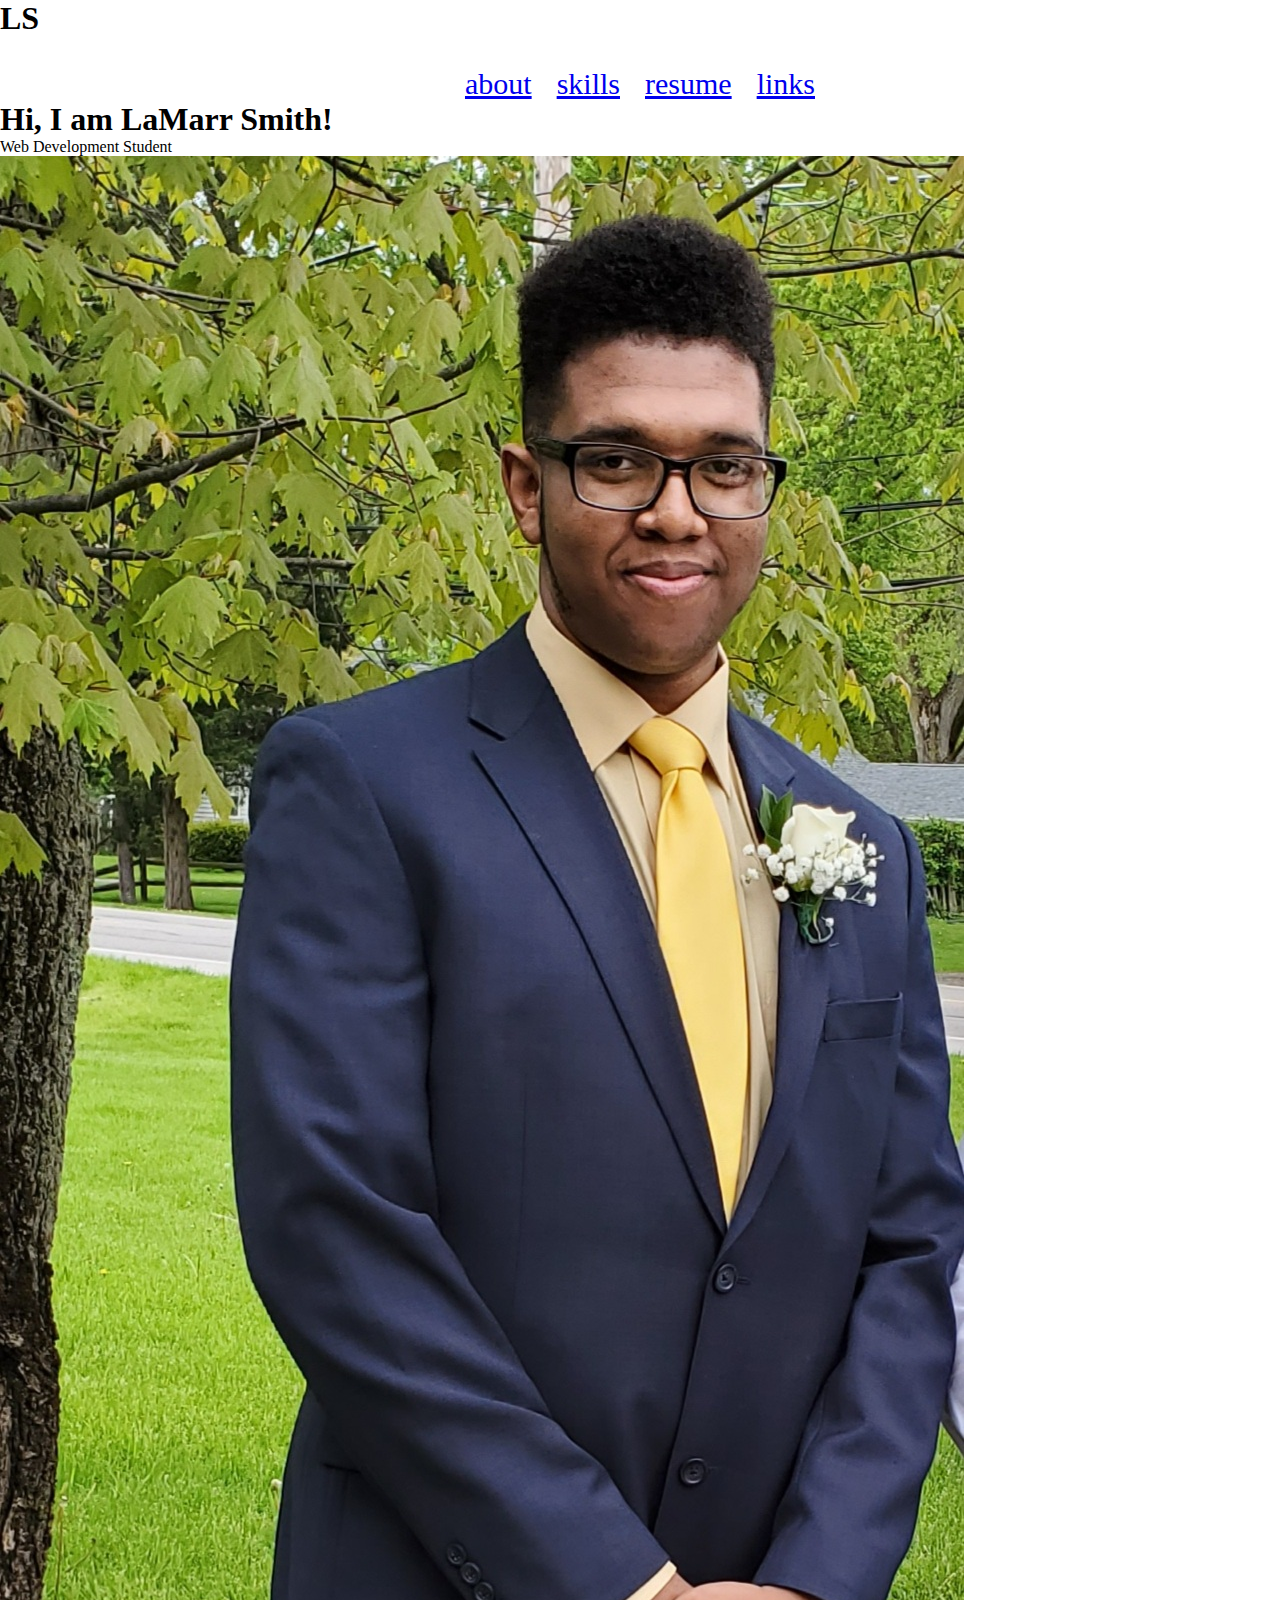
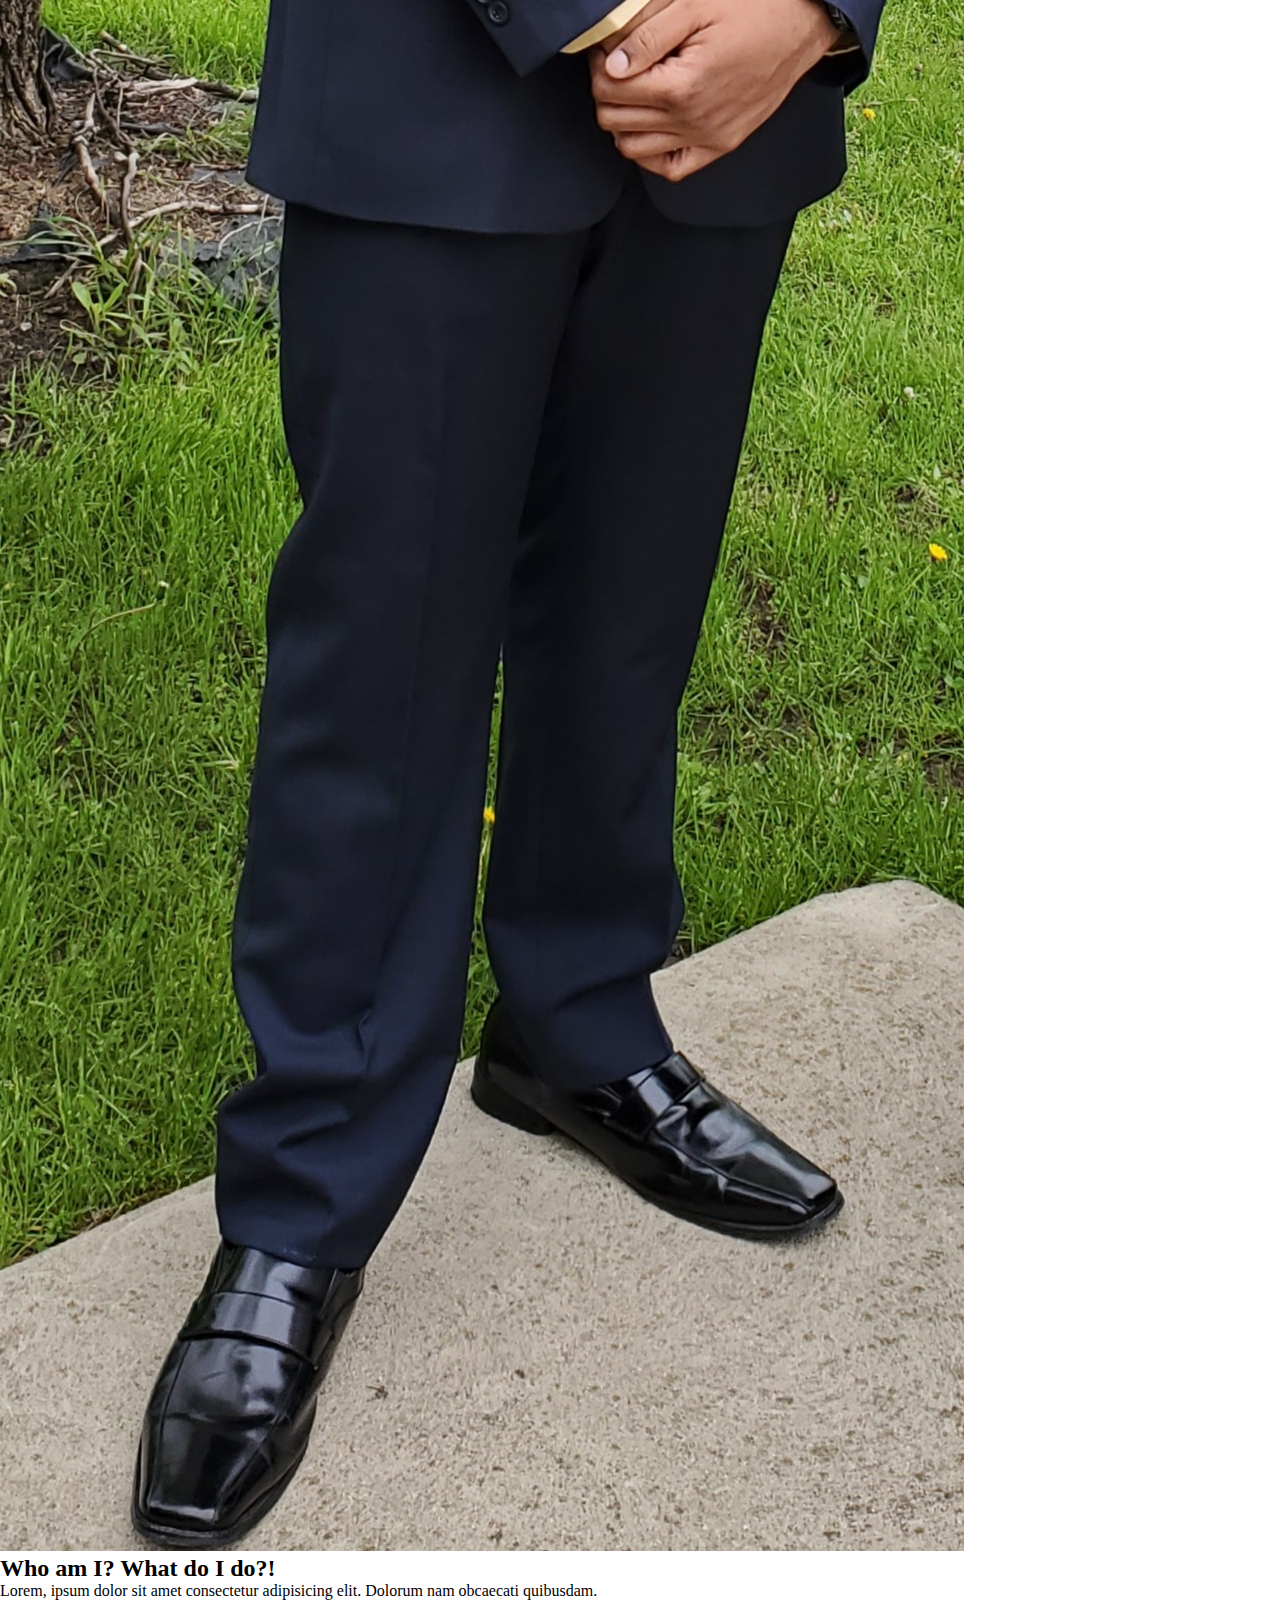
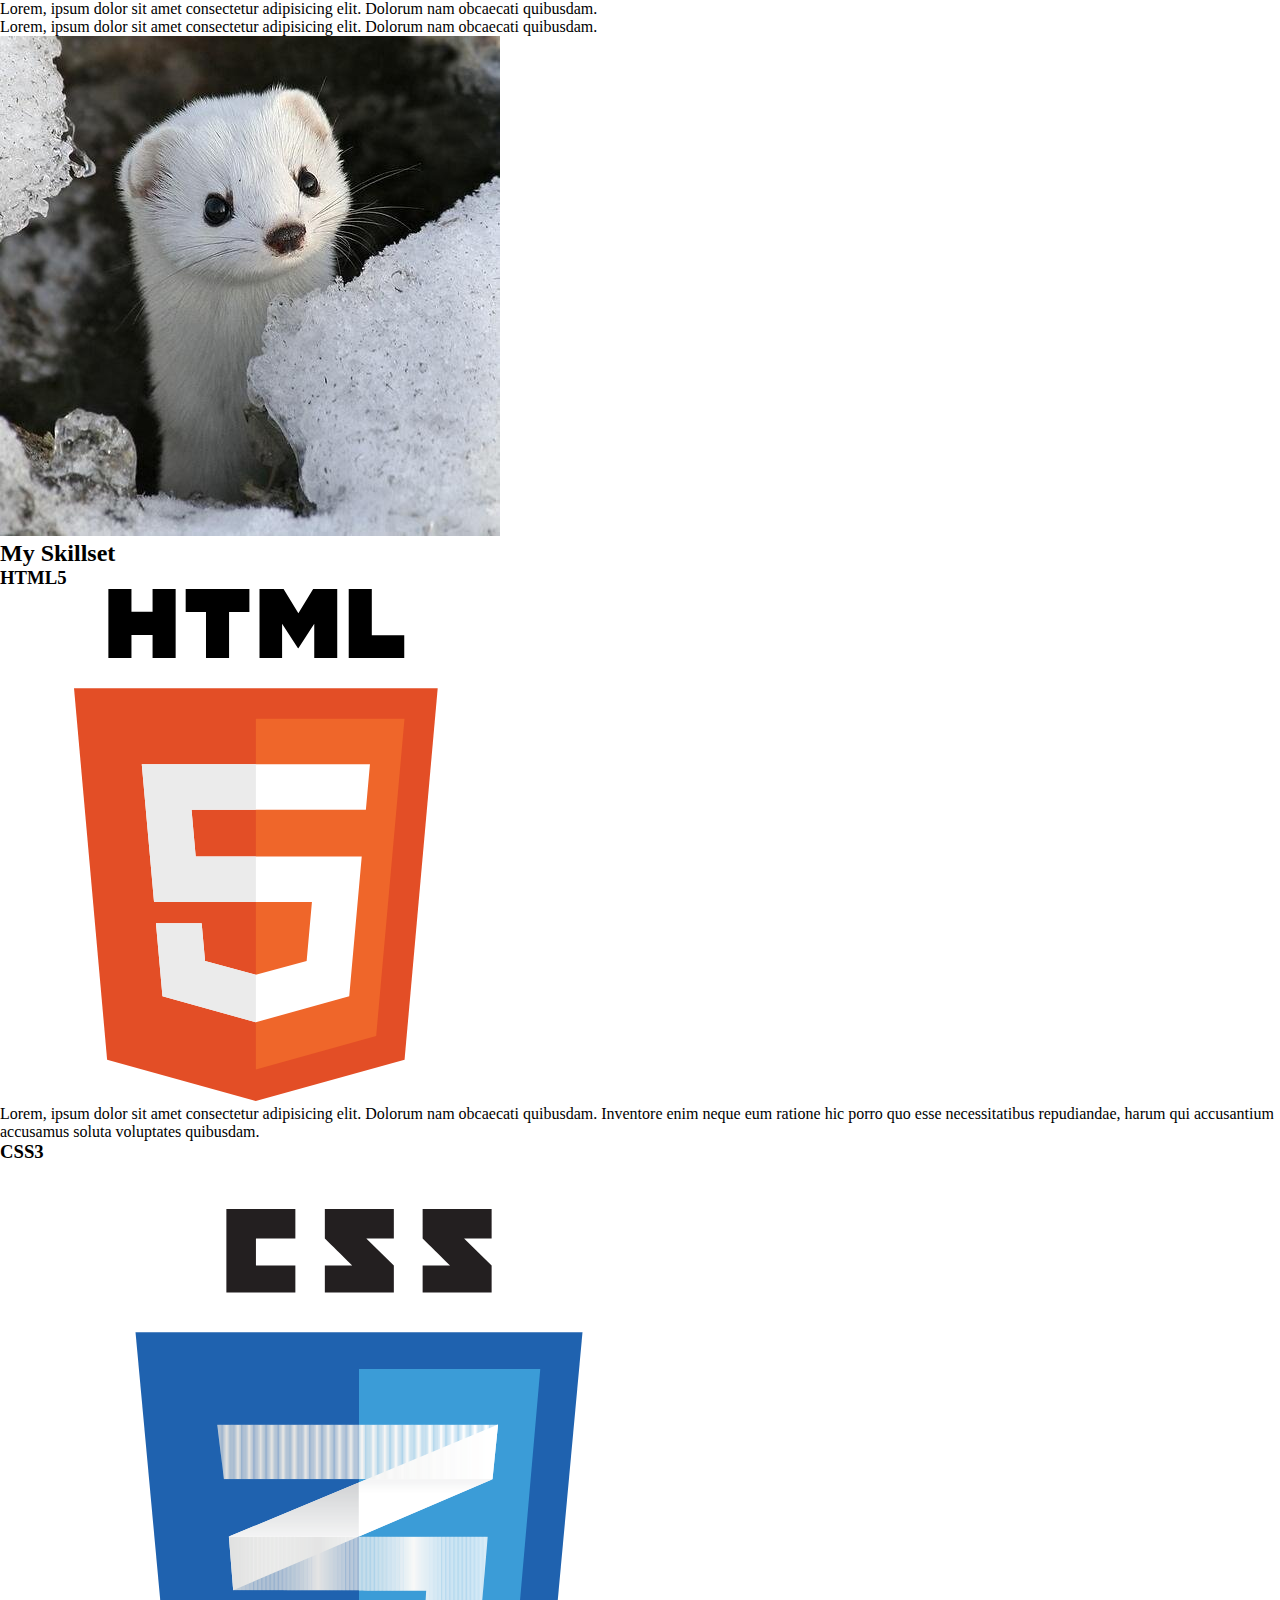
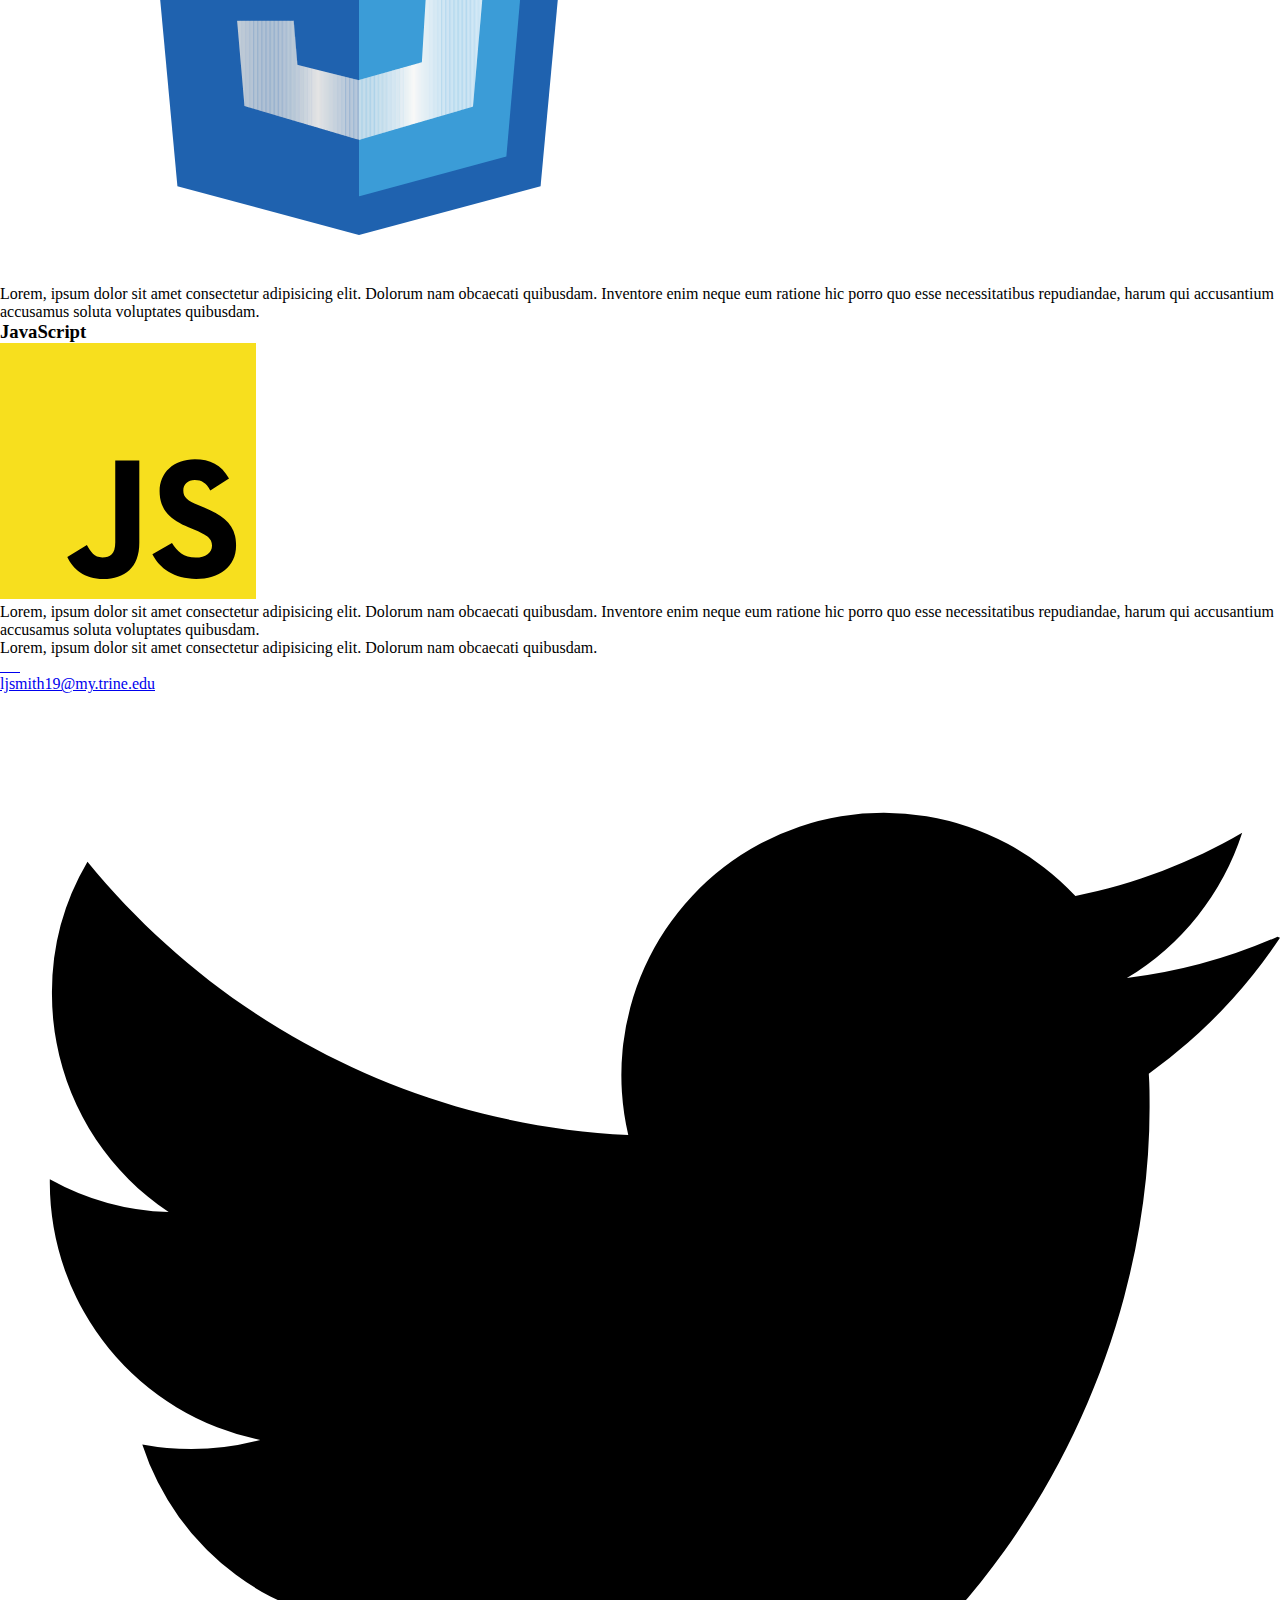
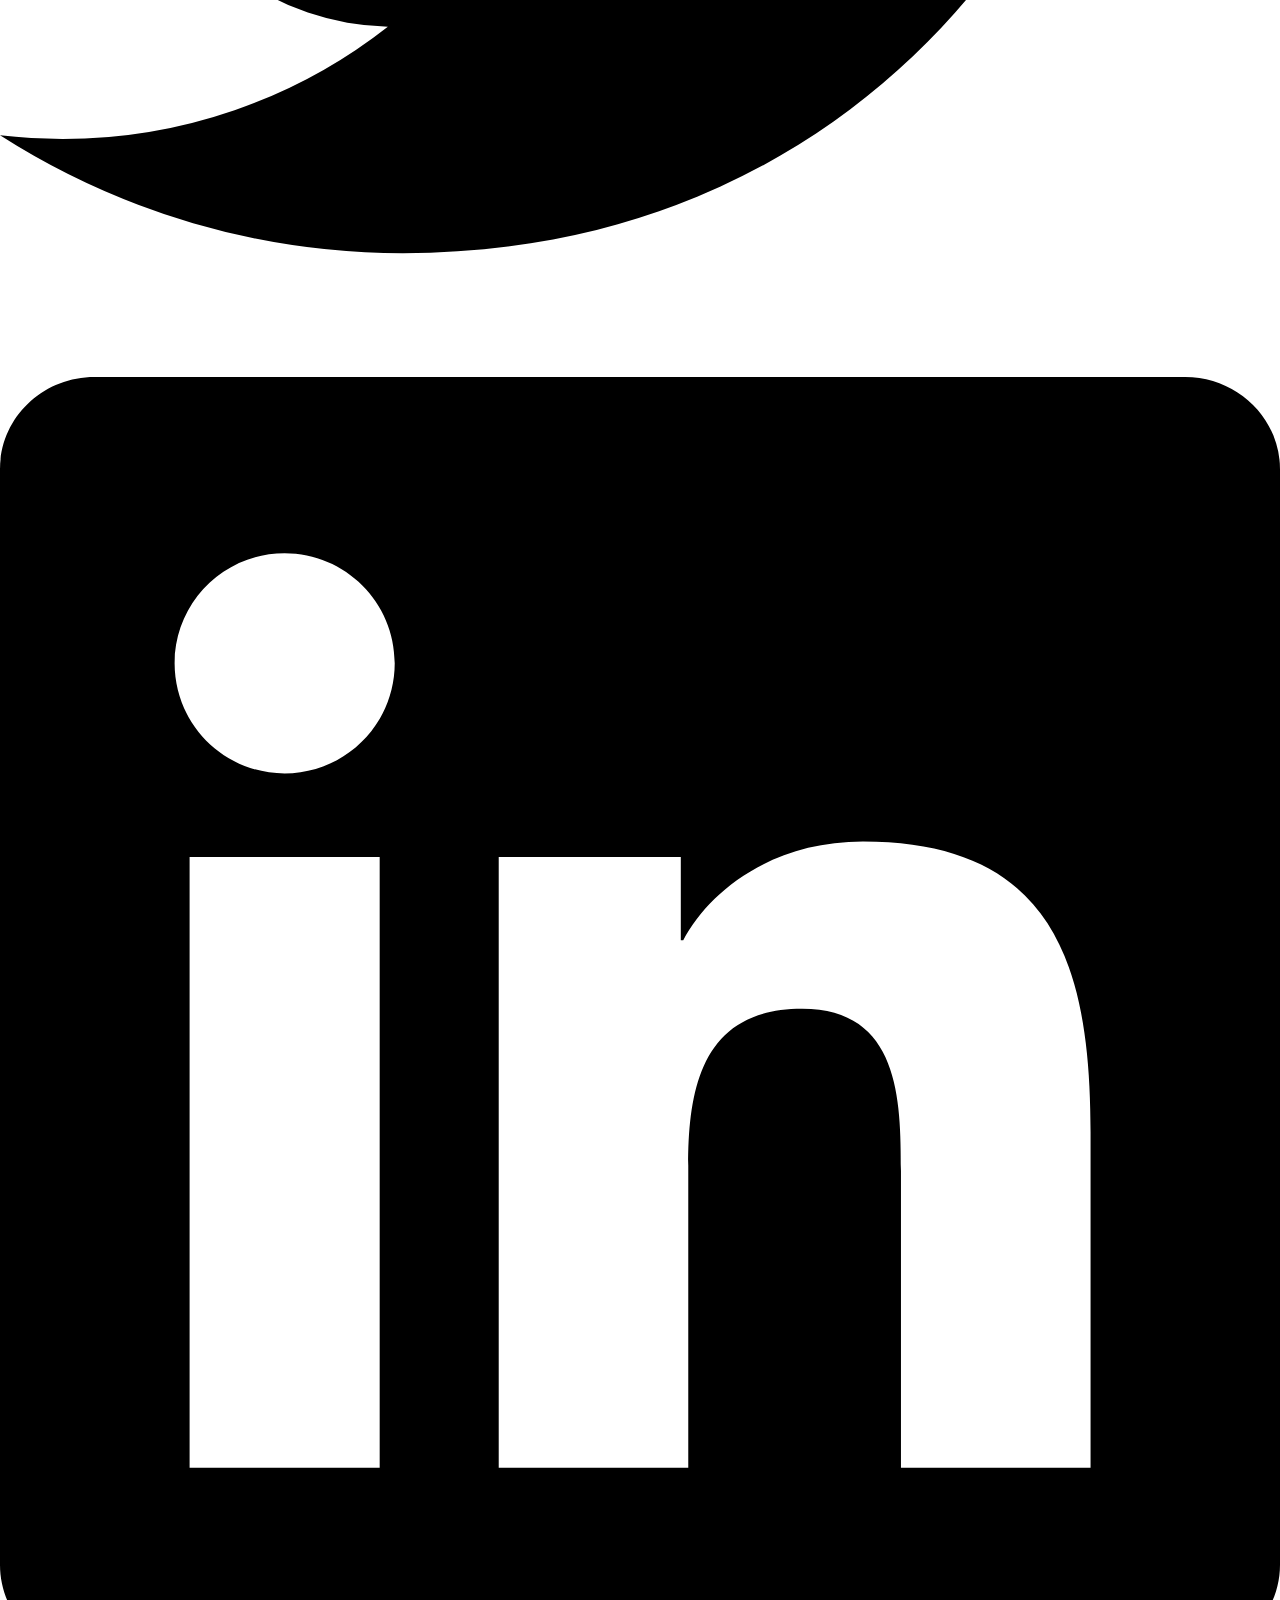
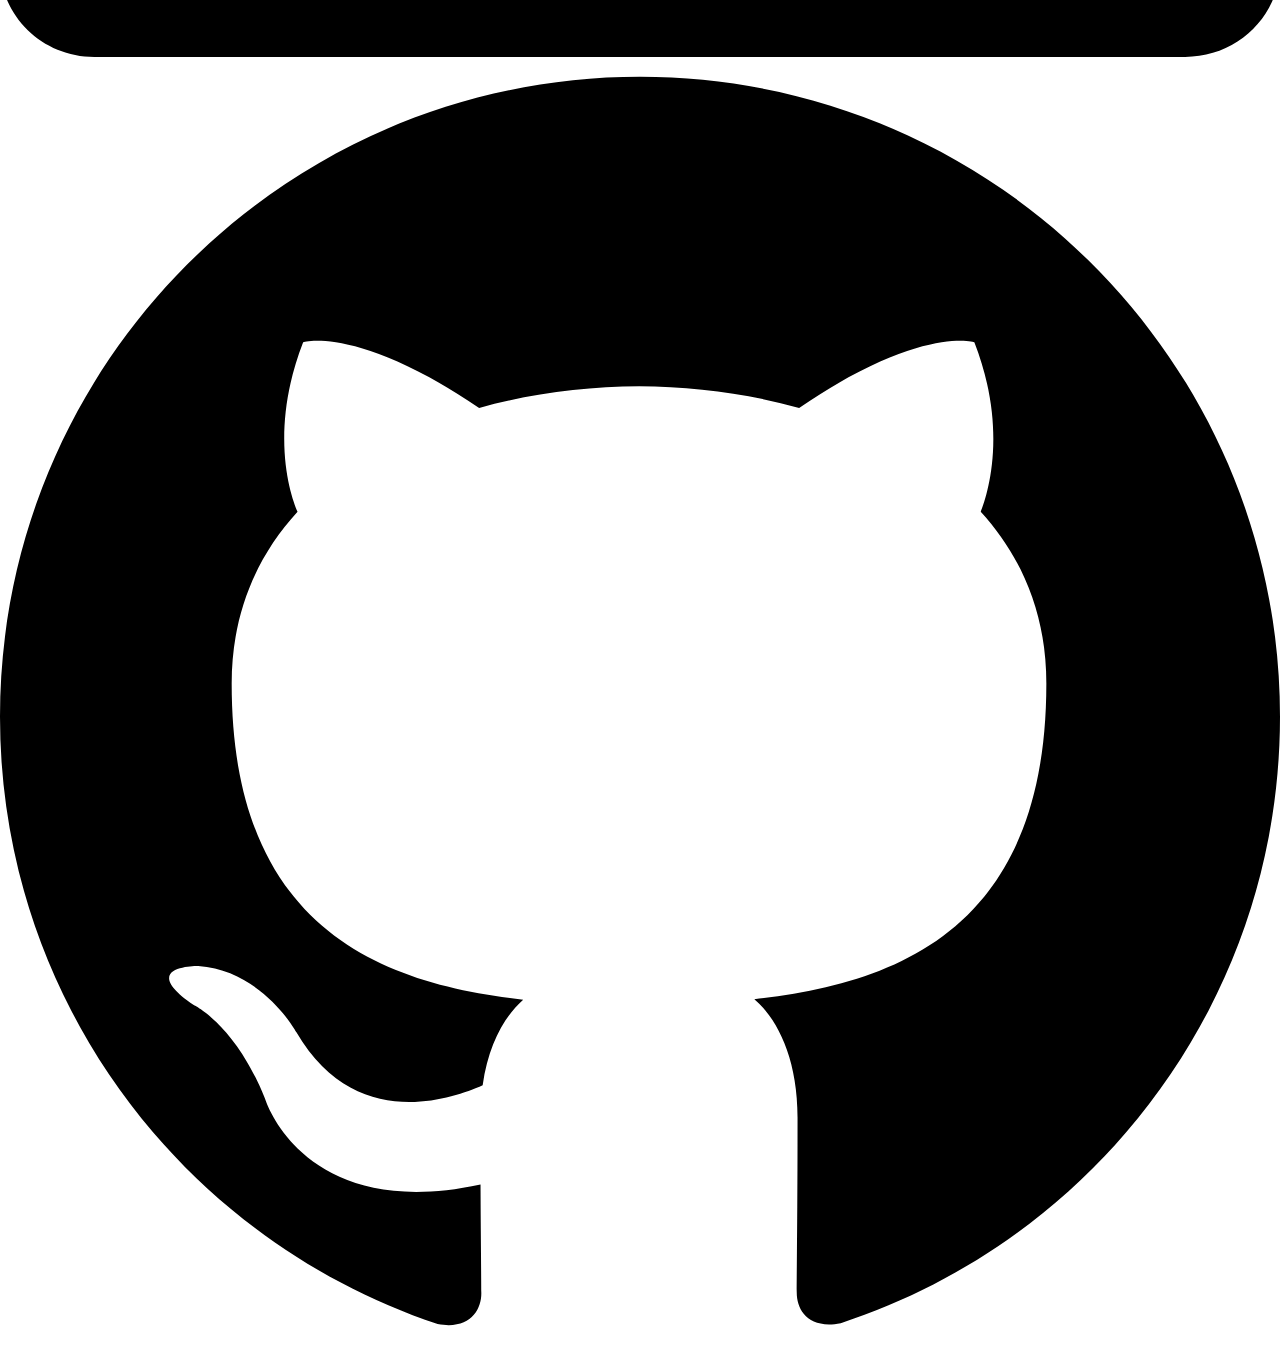
==== index.html @ 5bb4c088 "HTML skeleton done" ====
<!DOCTYPE html>
<html lang="en">
<head>
    <meta charset="UTF-8">
    <meta http-equiv="X-UA-Compatible" content="IE=edge">
    <meta name="viewport" content="width=device-width, initial-scale=1.0">
    <title>Portfolio</title>
    <link rel="stylesheet" href="/styles.css">
</head>
<body>
    <header>
        <div class="name">
            <h1>LS</h1>
        </div>
        <nav class="navbar-container">
            <ul class="navbar-links">
                <li class="n-links" id="n-item1"><a href="#about">about</a></li>
                <li class="n-links" id="n-item2"><a href="#skills">skills</a></li>
                <li class="n-links" id="n-item3"><a href="#">resume</a></li>
                <li class="n-links" id="n-item4"><a href="#">links</a></li> 
            </ul>
        </nav>
    </header>

    <!-- Introduction to my portfolio -->
    <section class="intro" id="intro">
        <h1 class="intro-header">
            Hi, I am <strong>LaMarr Smith!</strong>
        </h1>
        <p class="section-bio">Web Development Student</p>
        <img src="./imgs/lamarr_smith_photo.jpg" alt="Picture of me! LaMarr Smith!">
    </section>

    <!--A little about me-->
    <section class="about-me" id="about">
        <h2 class="about-header">Who am I? What do I do?!</h2>
        <p class="section-about-description">

        </p>
        <div class="about-me-description">
            <p>Lorem, ipsum dolor sit amet consectetur adipisicing elit. Dolorum nam obcaecati quibusdam.</p>
            <p>Lorem, ipsum dolor sit amet consectetur adipisicing elit. Dolorum nam obcaecati quibusdam.</p>
            <p>Lorem, ipsum dolor sit amet consectetur adipisicing elit. Dolorum nam obcaecati quibusdam.</p>
        </div>
        <img src="./imgs/pissedoffweasel.jpg" alt="Another beautiful picture of yours truly!">
    </section>



    <!--- My Current Skillset -->
    <section class="skill-set" id="skills">
        <h2 class="skills-header">My Skillset</h2>
        <div class="skills">
            <div class="skill-1">
                <h3>HTML5</h3>
                <embed
                src="/imgs/html5.svg"
                >
                <p>Lorem, ipsum dolor sit amet consectetur adipisicing elit. Dolorum nam obcaecati quibusdam. 
                    Inventore enim neque eum ratione hic porro quo esse necessitatibus repudiandae, 
                    harum qui accusantium accusamus soluta voluptates quibusdam.</p>
            </div>
            <div class="skill-2">
                <h3>CSS3</h3>
                <embed
                src="./imgs/css3.svg"
                >
                <p>Lorem, ipsum dolor sit amet consectetur adipisicing elit. Dolorum nam obcaecati quibusdam. 
                    Inventore enim neque eum ratione hic porro quo esse necessitatibus repudiandae, 
                    harum qui accusantium accusamus soluta voluptates quibusdam.</p>
            </div>
            <div class="skill-3">
                <h3>JavaScript</h3>
                <embed
                src="./imgs/javascriptlogo.svg"
                >
                <p>Lorem, ipsum dolor sit amet consectetur adipisicing elit. Dolorum nam obcaecati quibusdam. 
                    Inventore enim neque eum ratione hic porro quo esse necessitatibus repudiandae, 
                    harum qui accusantium accusamus soluta voluptates quibusdam.</p>
            </div>
        </div>
    </section>

    <!-- Some work that I have done -->
    <section class="my-work" id="work">
        <h2 class="work-header"></h2>
        <p class="work-description">
            Lorem, ipsum dolor sit amet consectetur adipisicing elit. Dolorum nam obcaecati quibusdam.
        </p>
        <div class="portfolio">
            <!-- Portfolio Item #1 -->
            <a href="#" class="portfolio-item">
                <img src="" alt="" class="portfolio-img">
            </a>

            <!-- Portfolio Item #1 -->
            <a href="#" class="portfolio-item">
                <img src="" alt="" class="portfolio-img">
            </a>

            <!-- Portfolio Item #1 -->
            <a href="#" class="portfolio-item">
                <img src="" alt="" class="portfolio-img">
            </a>

            <!-- Portfolio Item #1 -->
            <a href="#" class="portfolio-item">
                <img src="" alt="" class="portfolio-img">
            </a>

            <!-- Portfolio Item #1 -->
            <a href="#" class="portfolio-item">
                <img src="" alt="" class="portfolio-img">
            </a>

            <!-- Portfolio Item #1 -->
            <a href="#" class="portfolio-item">
                <img src="" alt="" class="portfolio-img">
            </a>
        </div>
    </section>

    <!-- Footer -->
    <footer>
        <a href="ljsmith19@my.trine.edu" class="footer-link">ljsmith19@my.trine.edu</a>
        <ul class="footer-list">
            <li class="social-list-items">
                <a class="social-list-link" href="https://twitter.com"><img src="./imgs/twitter.svg"></a>
            </li>
            <li class="social-list-items">
                <a class="social-list-link" href="https://linkedin.com"><img src="./imgs/linkedin.svg"></a>
            </li>
            <li class="social-list-items">
                <a class="social-list-link" href="https://github.com"><img src="./imgs/github.svg"></a>
            </li>
        </ul>
    </footer>
</body>
</html>
---- styles.css ----
/* Global Styles */
* {
    margin: 0;
    padding: 0;
}

/*Navbar Styles */
.navbar-container {
    display: flex;
    justify-content: center;
    align-content: center;
    
}

.navbar-links {
    display: flex;
    gap: 25px;
    padding-top: 1em;
    font-size: 30px;
}

.n-links {
    list-style-type: none;
}

@media all and (max-width: 600px){
    .navbar-container {
        flex-wrap: wrap;
    }

    .navbar-links {
        flex-basis: 50%;
    }
}
@media all and (max-width: 400px){
    .navbar-links {
        flex-basis: 100%;
    }
    .n-links {
        order: 1;
    }
}
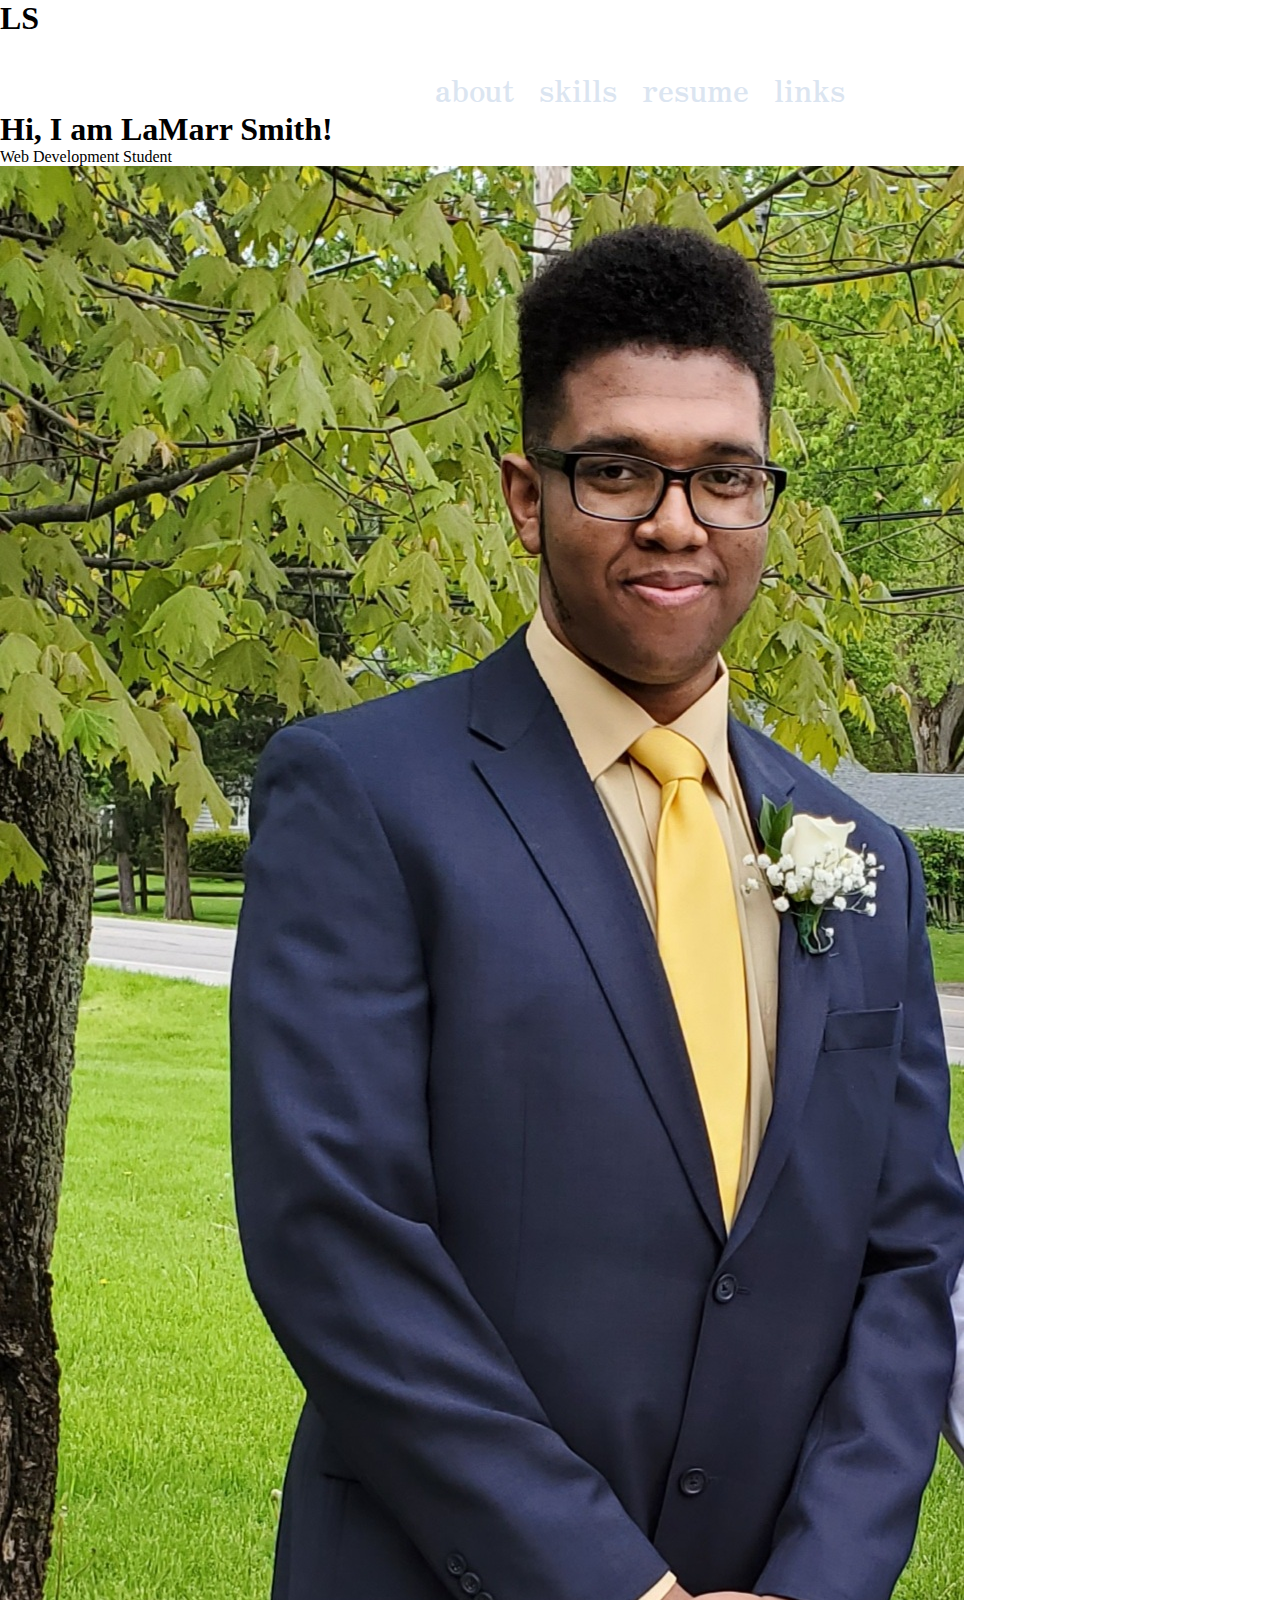
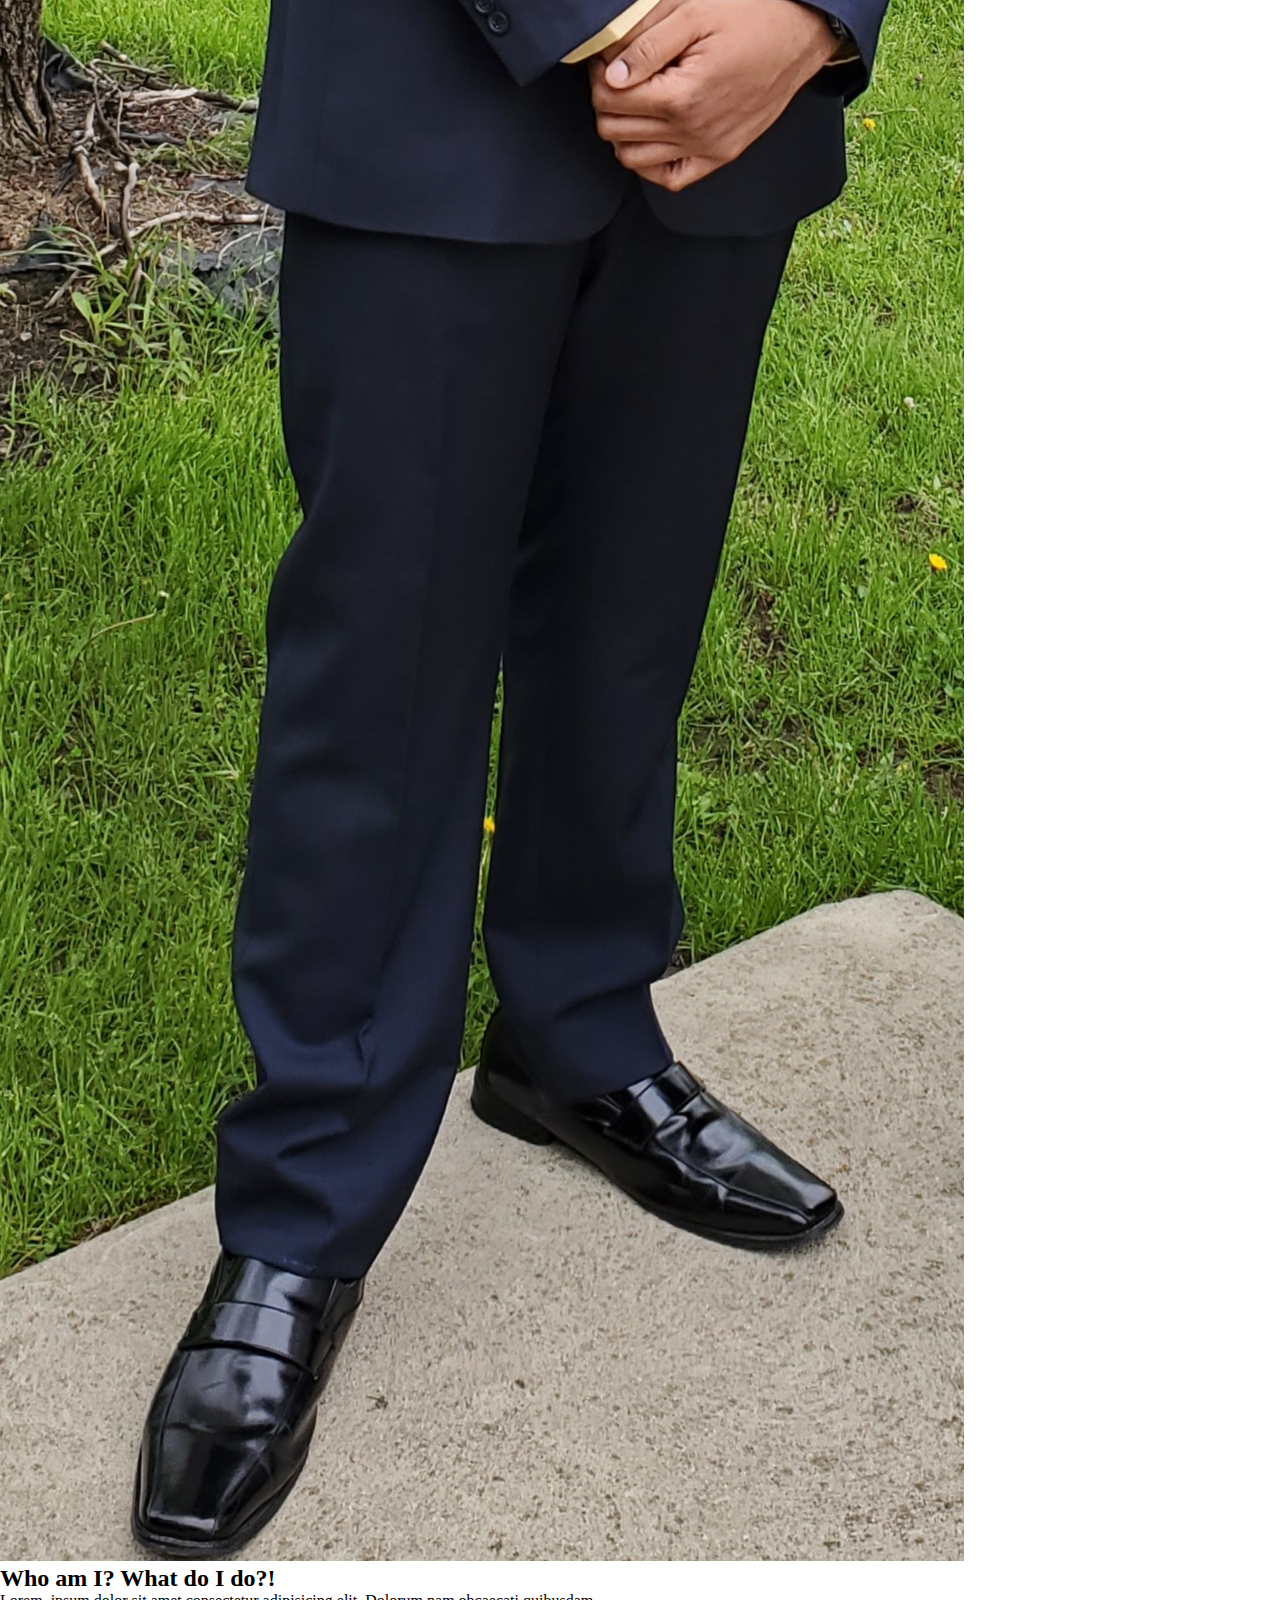
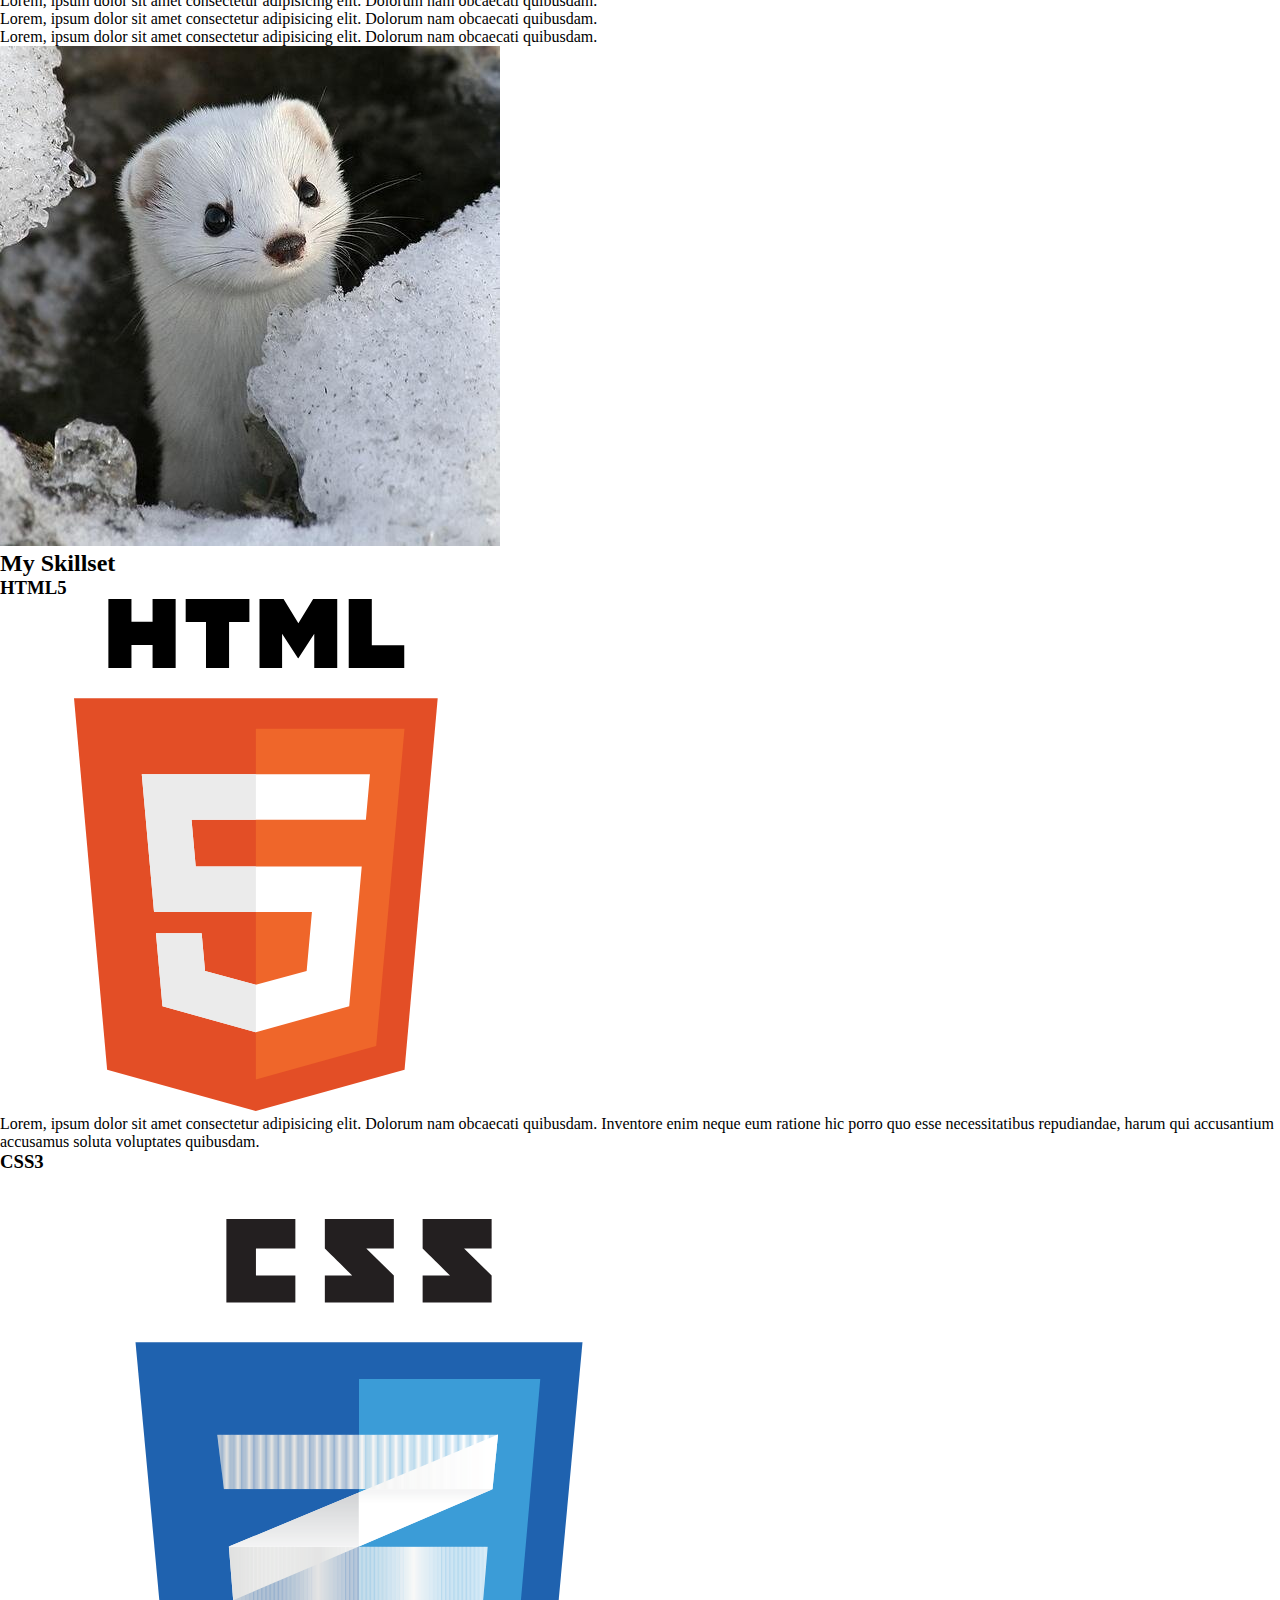
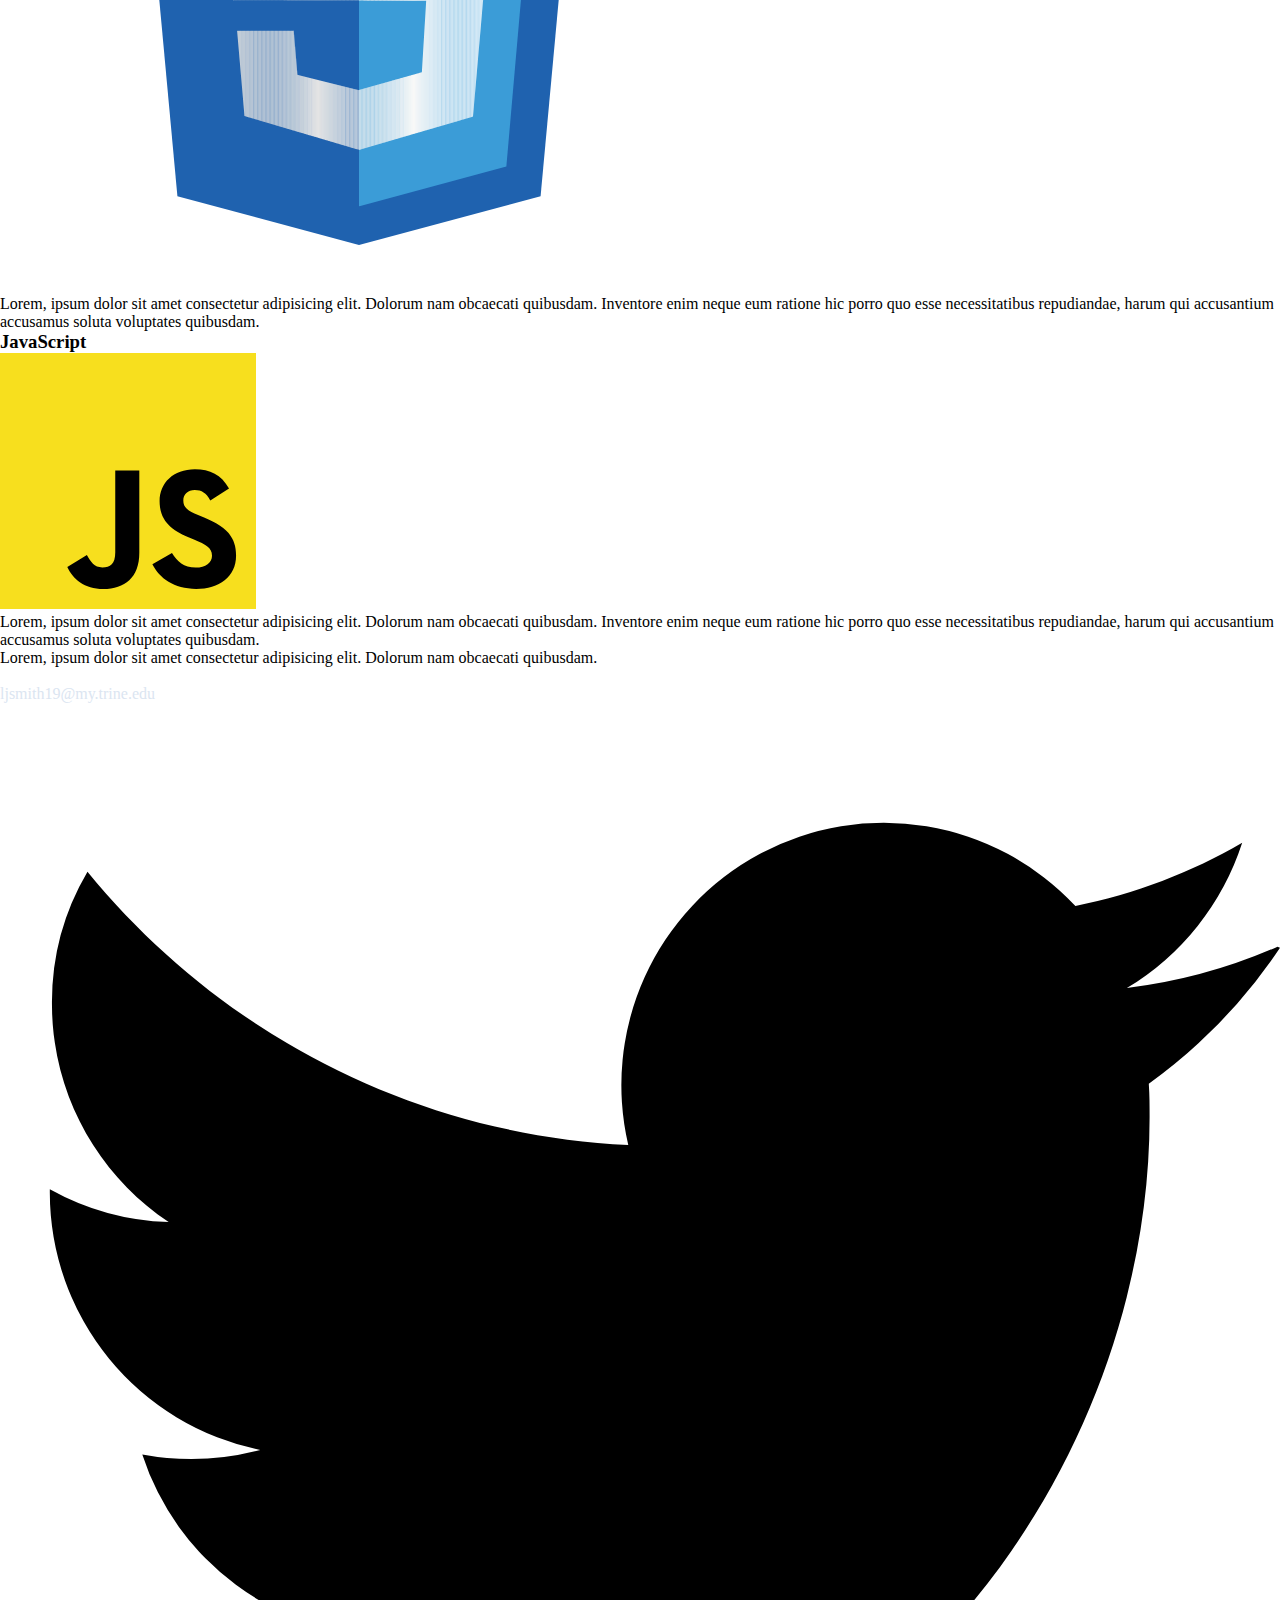
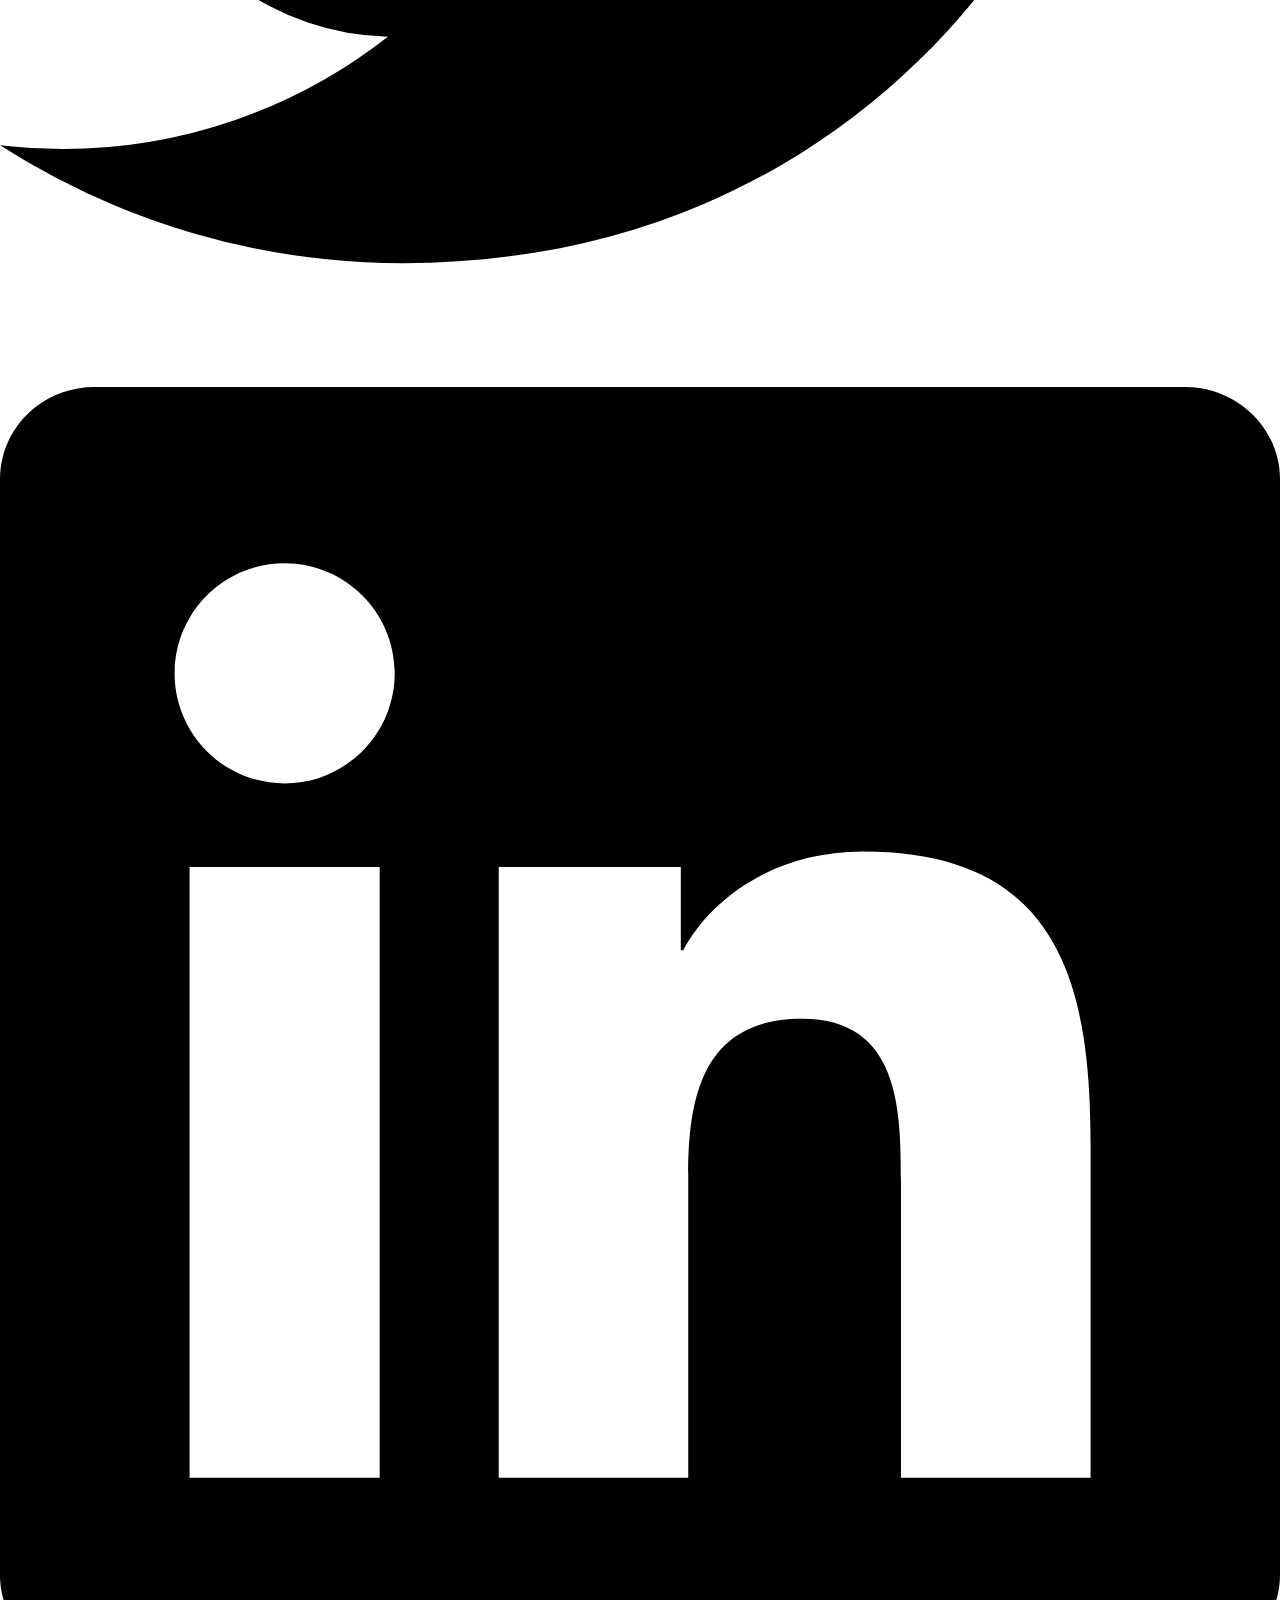
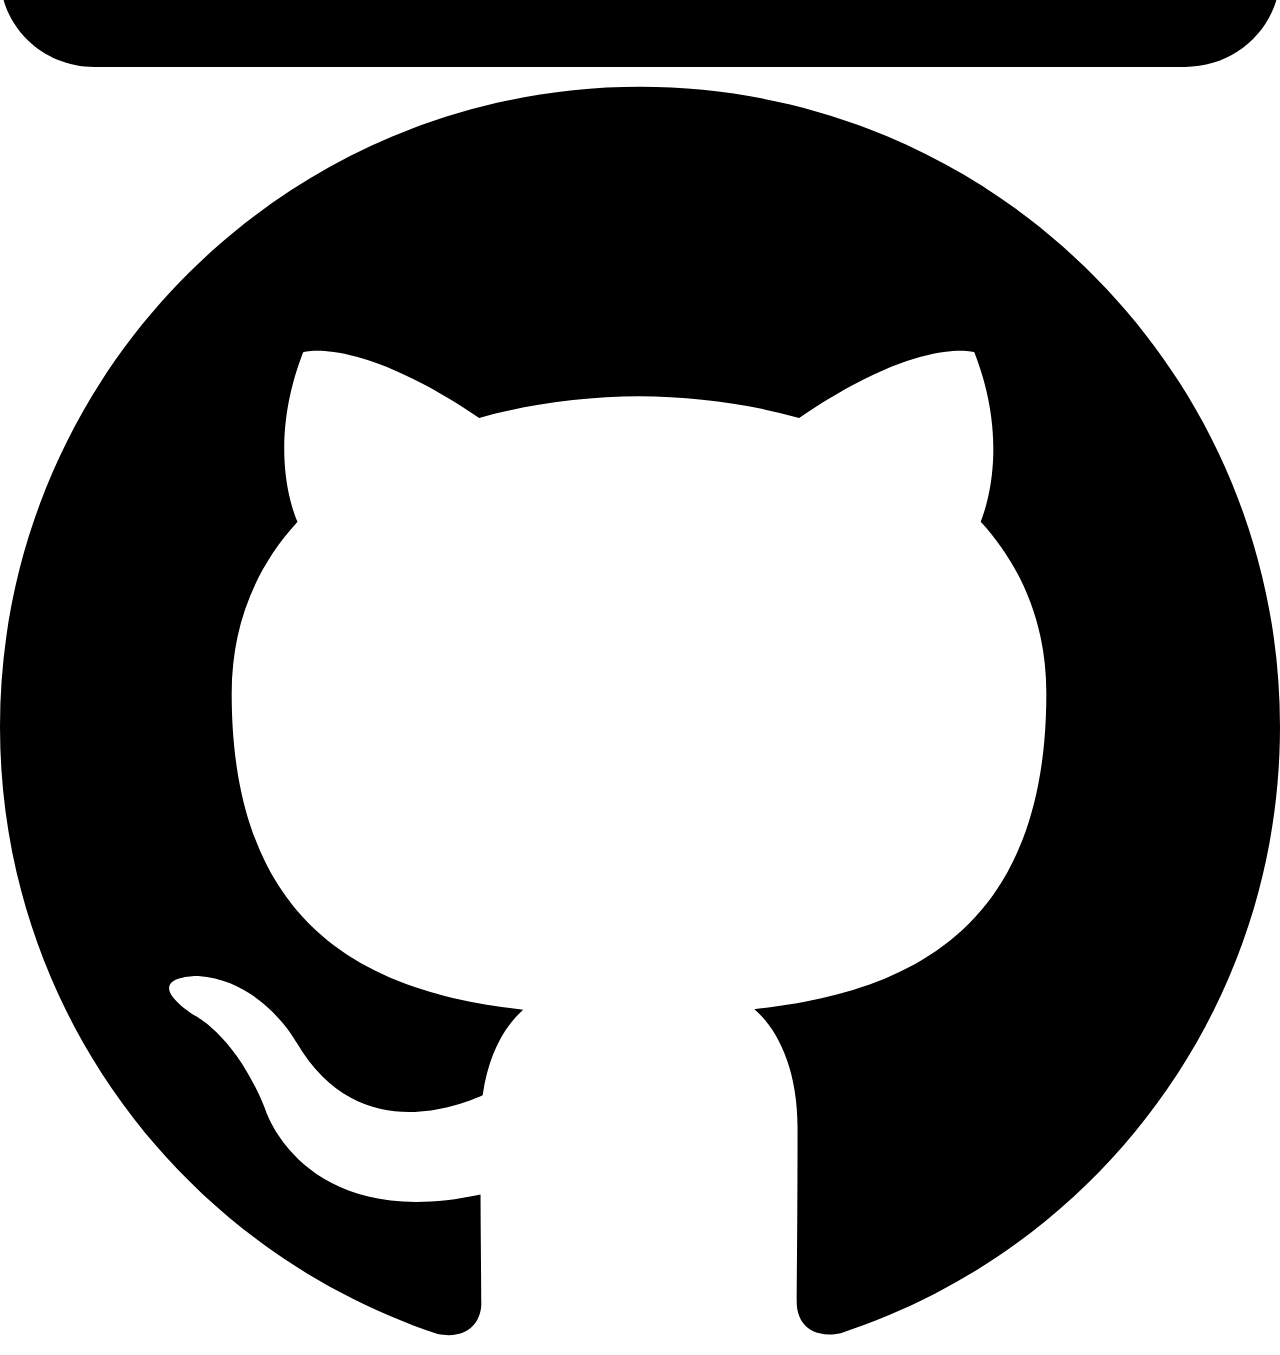
==== commit abb3f6c8: "CSS Styling start" ====
--- a/index.html
+++ b/index.html
@@ -6,6 +6,10 @@
     <meta name="viewport" content="width=device-width, initial-scale=1.0">
     <title>Portfolio</title>
     <link rel="stylesheet" href="/styles.css">
+    <!-- Font Styles -->
+    <link rel="preconnect" href="https://fonts.googleapis.com">
+    <link rel="preconnect" href="https://fonts.gstatic.com" crossorigin>
+    <link href="https://fonts.googleapis.com/css2?family=Zen+Antique+Soft&display=swap" rel="stylesheet">
 </head>
 <body>
     <header>
--- a/styles.css
+++ b/styles.css
@@ -4,23 +4,42 @@
     padding: 0;
 }
 
+body {
+    
+}
+
+@font-face {
+    font-family: 'Zen Antique Soft';
+    src: url('https://fonts.googleapis.com/css2?family=Zen+Antique+Soft&display=swap');
+    font-weight: normal;
+    font-style: normal;
+}
+
 /*Navbar Styles */
+header {
+    
+}
 .navbar-container {
     display: flex;
     justify-content: center;
     align-content: center;
-    
 }
 
 .navbar-links {
     display: flex;
     gap: 25px;
     padding-top: 1em;
+    font-family: 'Zen Antique Soft';
     font-size: 30px;
 }
 
 .n-links {
     list-style-type: none;
+    
+}
+.n-links, a{
+    text-decoration: none;
+    color: #DBE5F1;
 }
 
 @media all and (max-width: 600px){
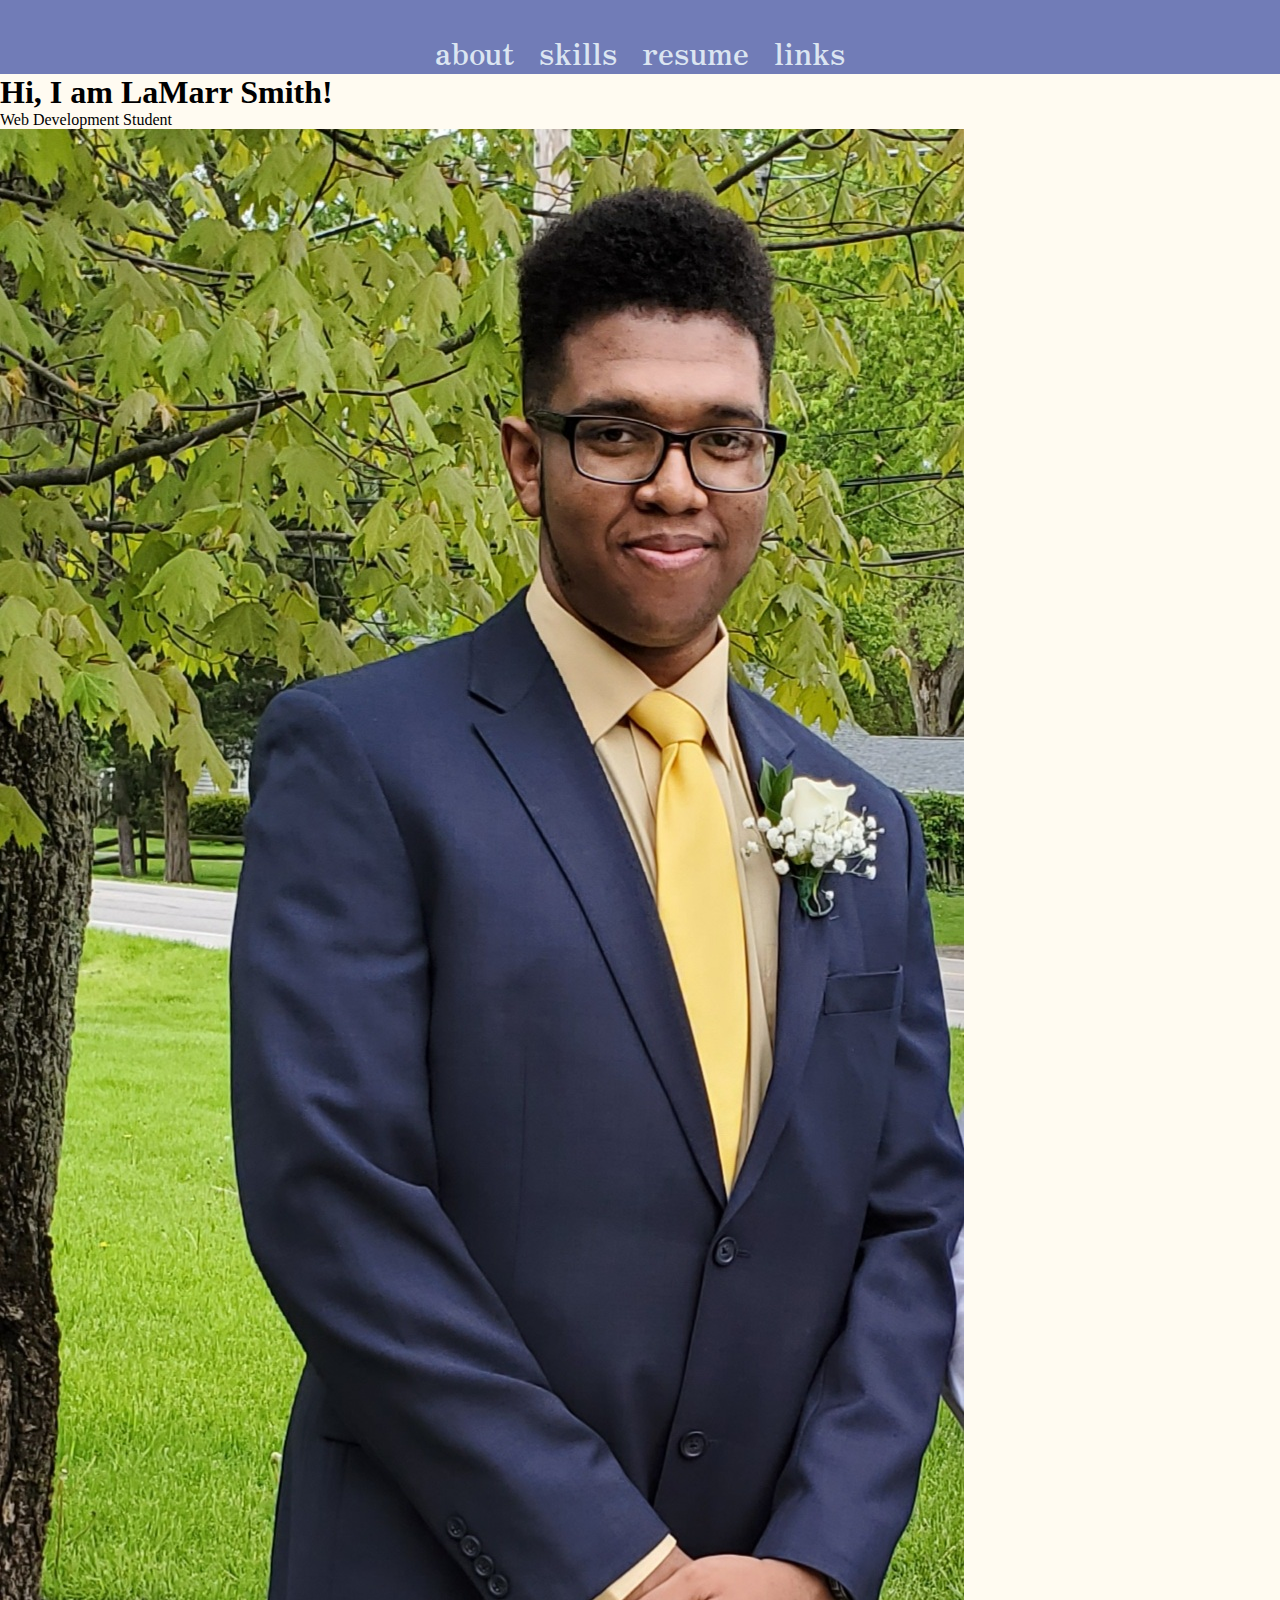
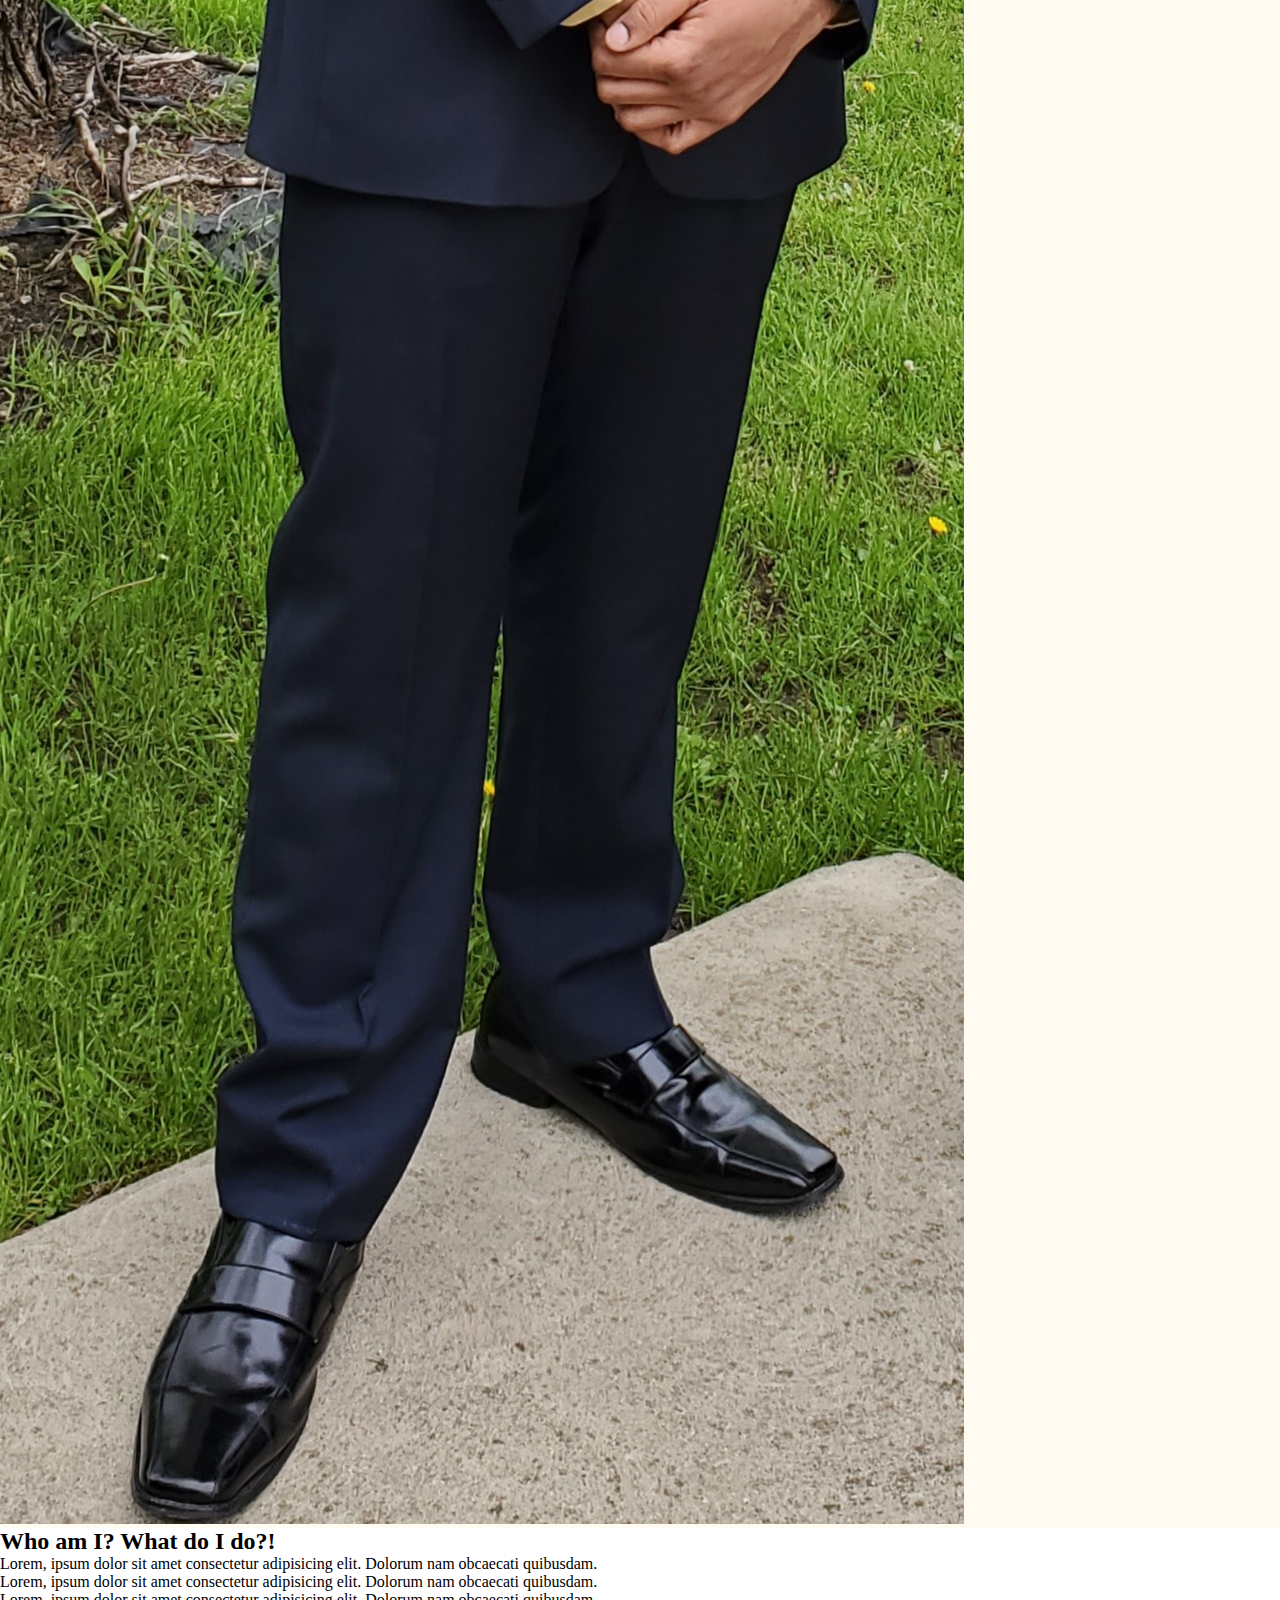
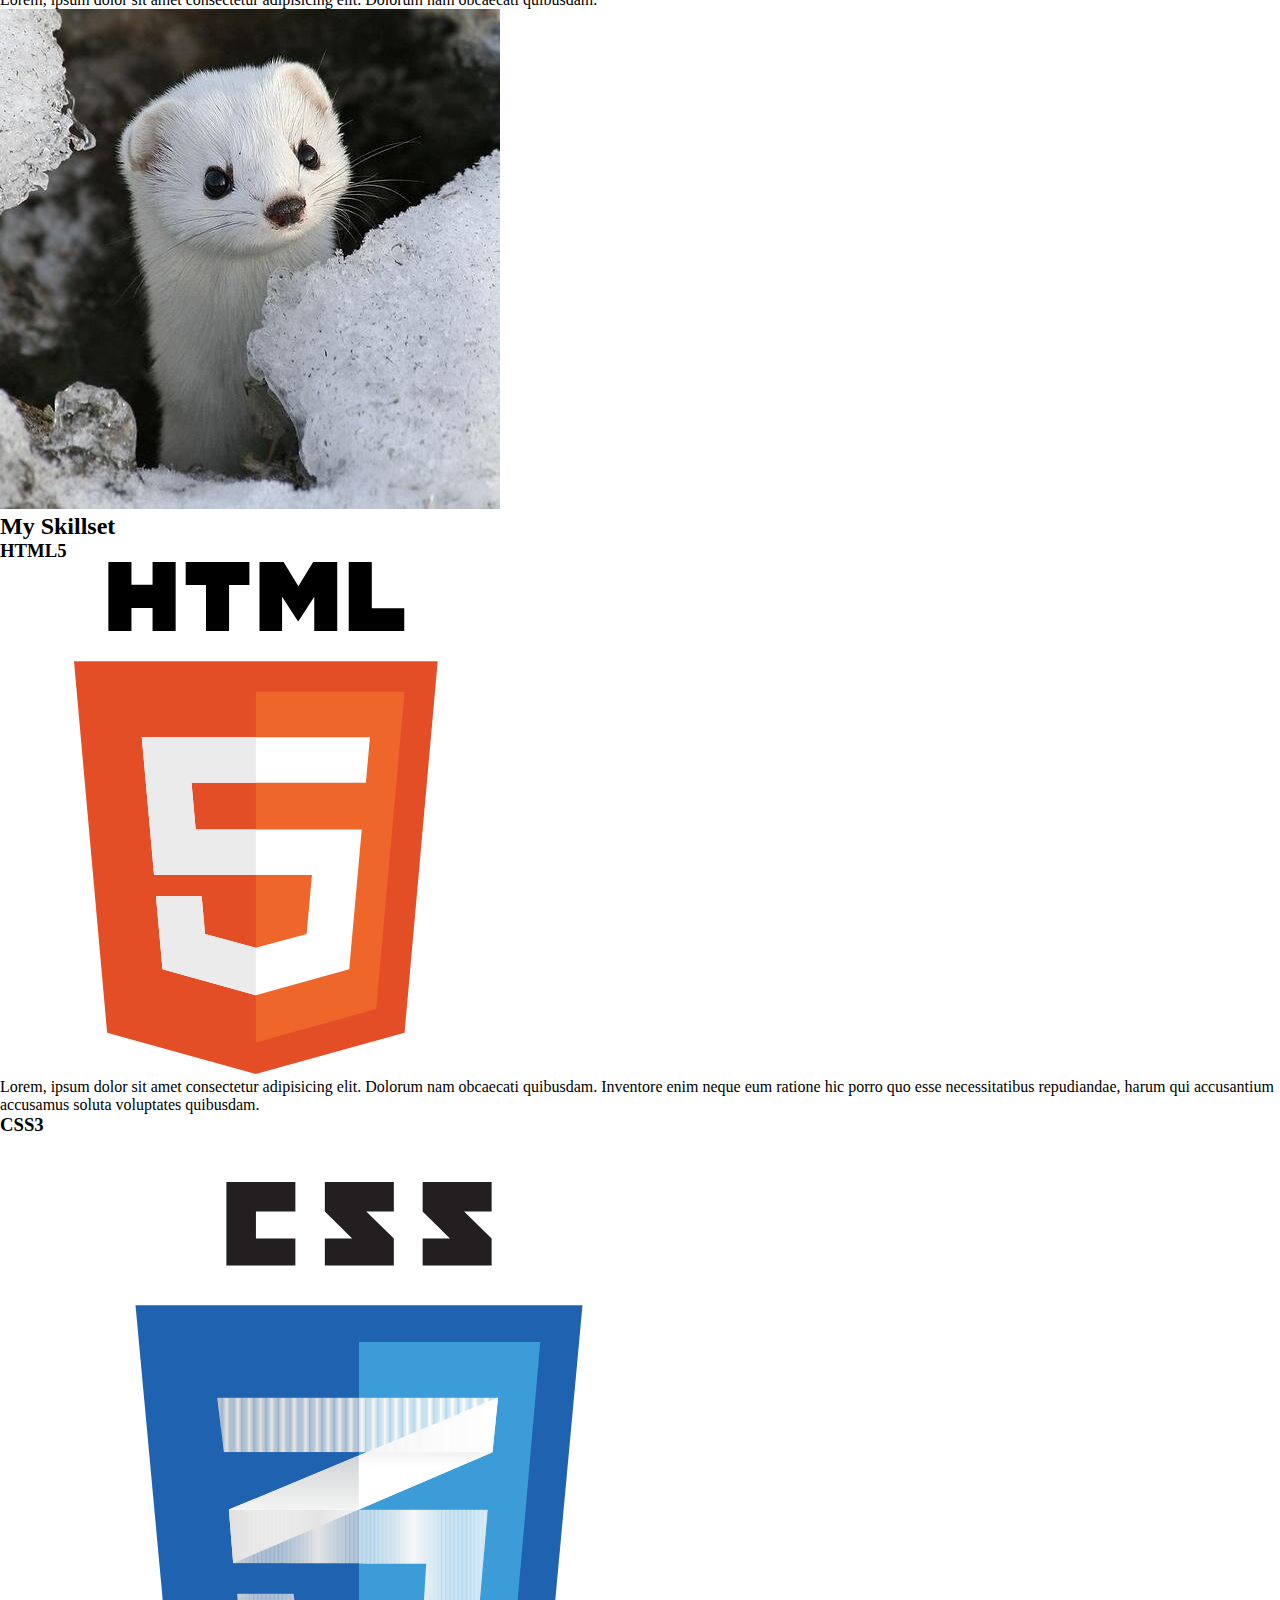
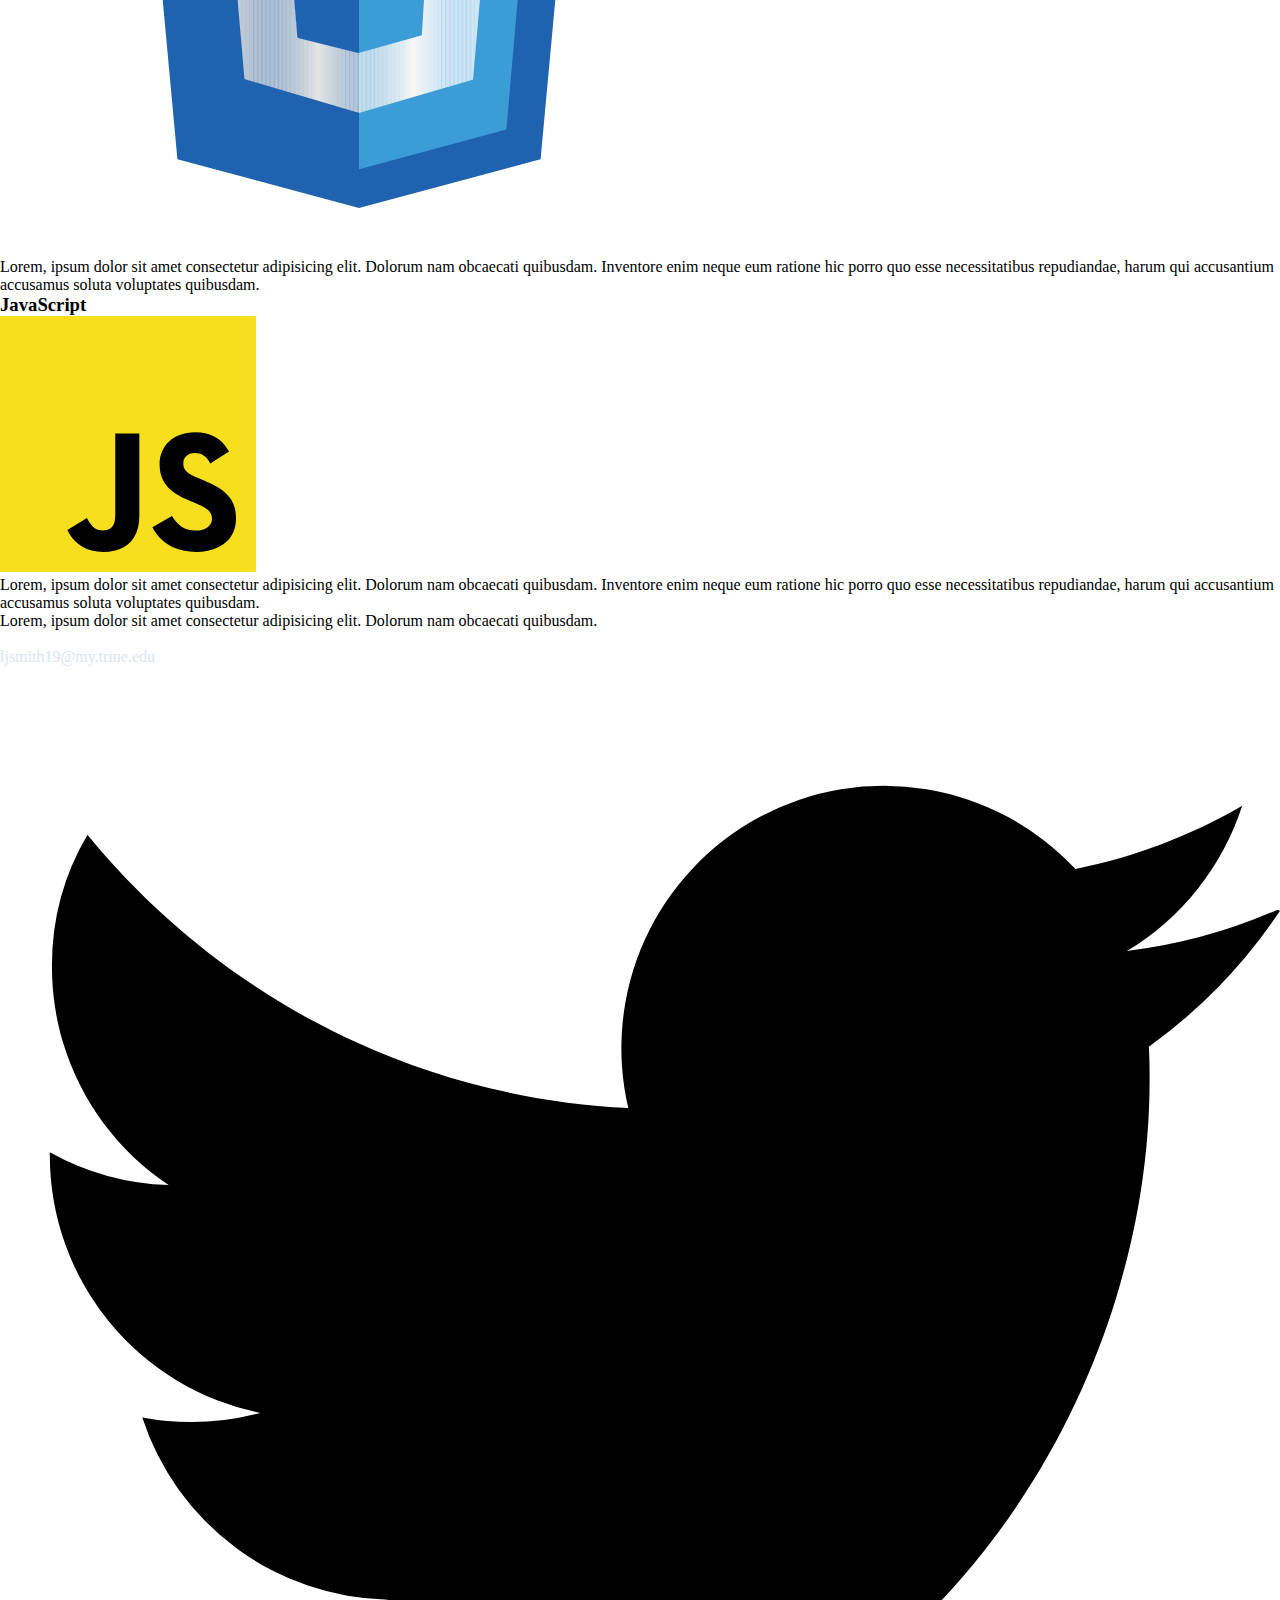
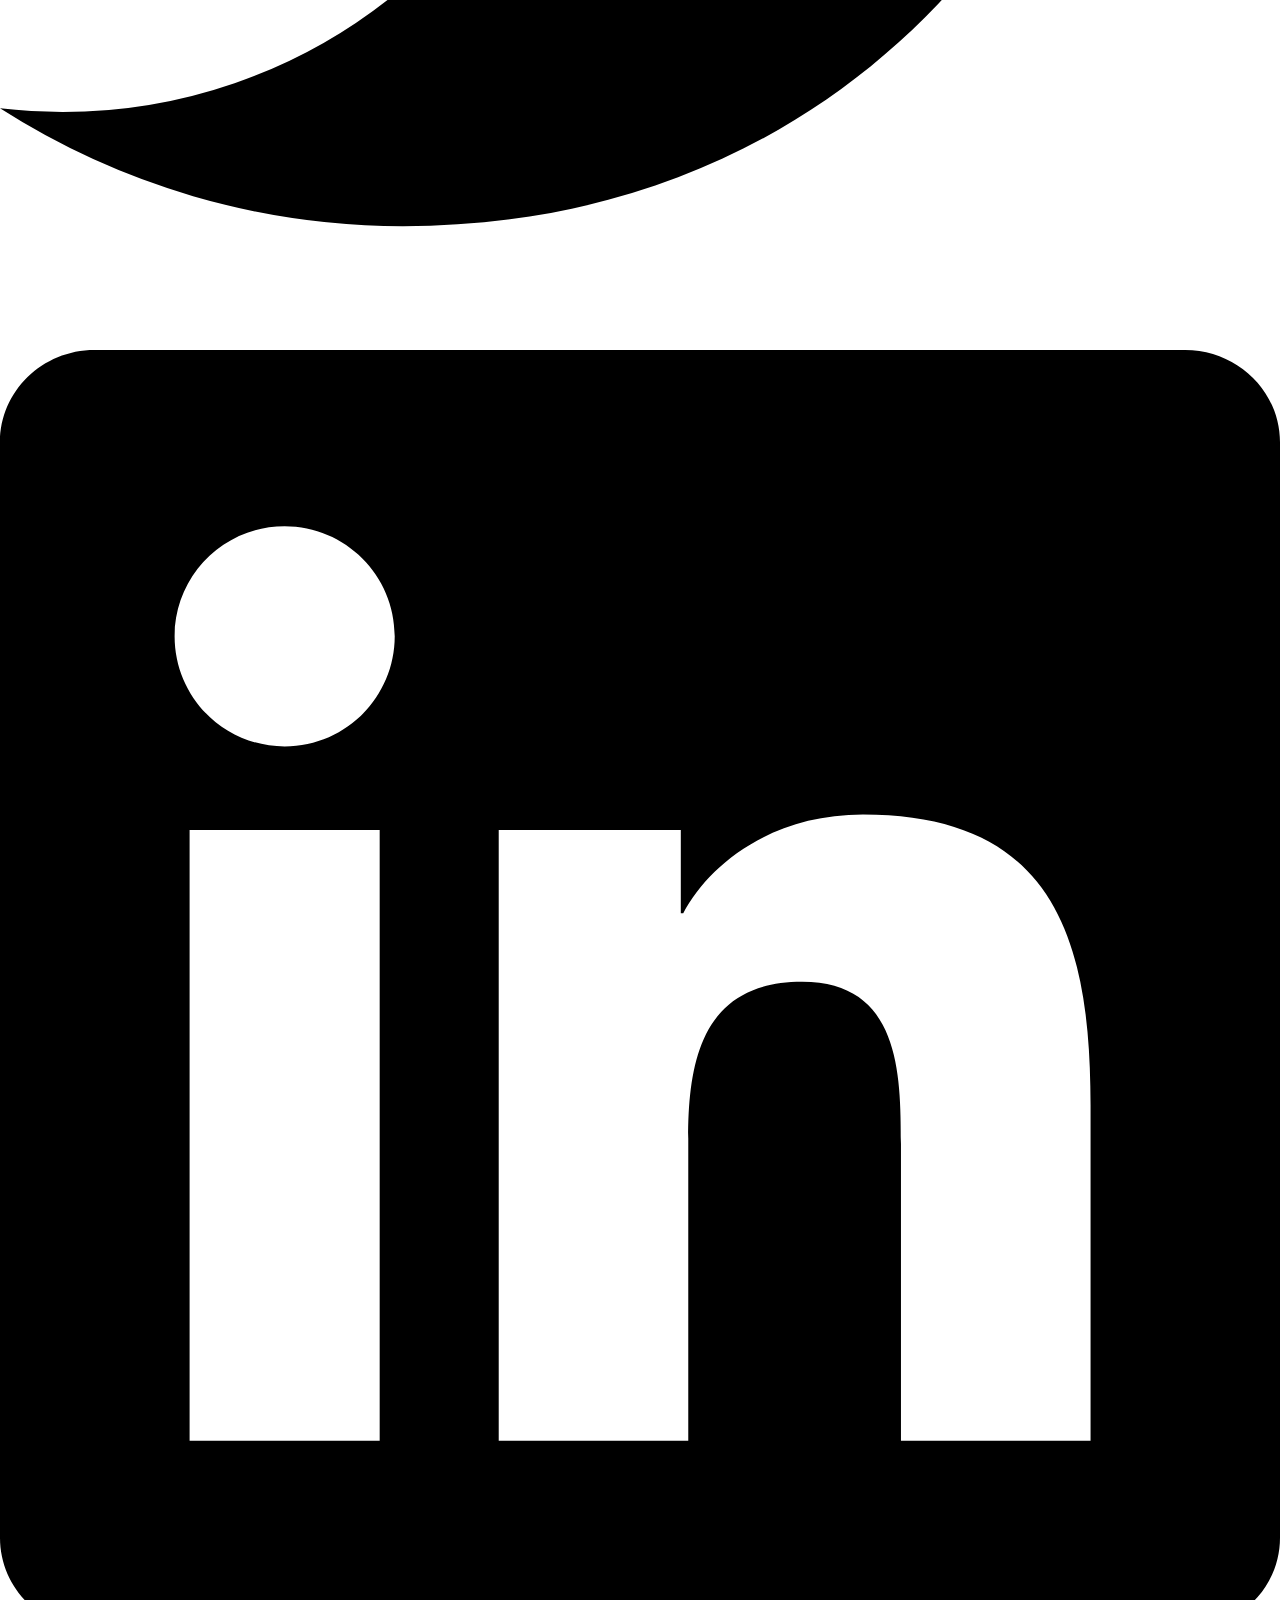
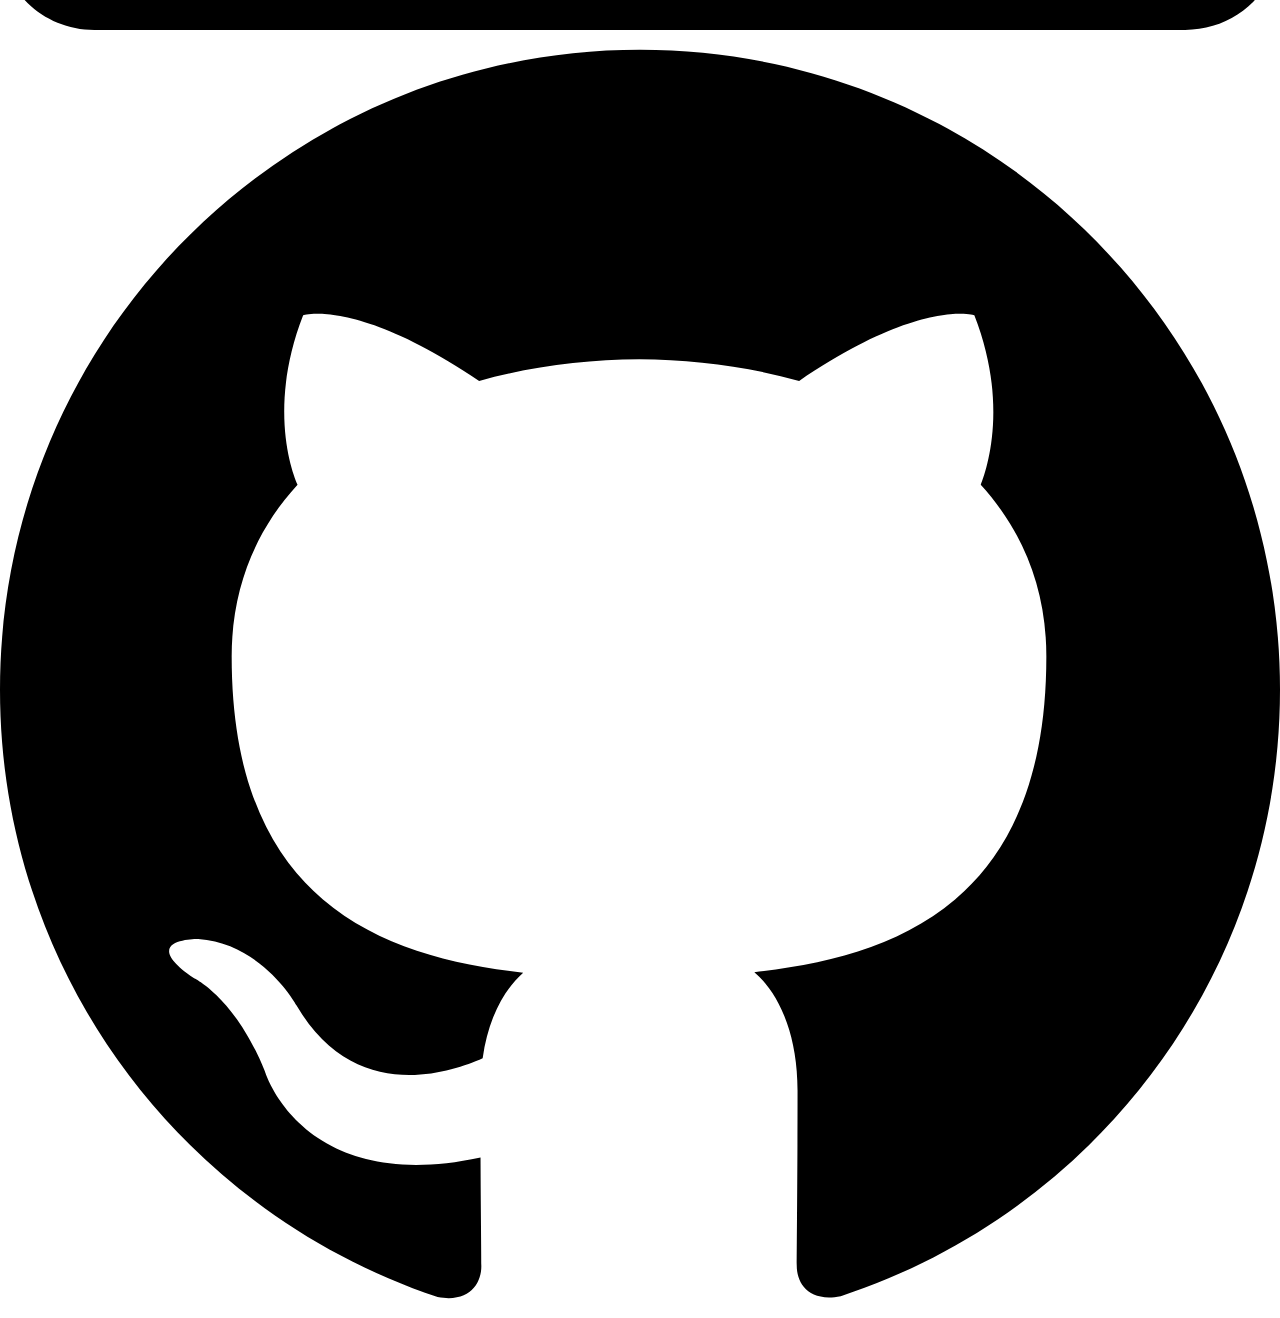
==== commit 33b5728b: "Styles 1" ====
--- a/index.html
+++ b/index.html
@@ -13,9 +13,6 @@
 </head>
 <body>
     <header>
-        <div class="name">
-            <h1>LS</h1>
-        </div>
         <nav class="navbar-container">
             <ul class="navbar-links">
                 <li class="n-links" id="n-item1"><a href="#about">about</a></li>
--- a/styles.css
+++ b/styles.css
@@ -17,7 +17,7 @@
 
 /*Navbar Styles */
 header {
-    
+    background-color: #717cb7;
 }
 .navbar-container {
     display: flex;
@@ -41,7 +41,9 @@
     text-decoration: none;
     color: #DBE5F1;
 }
-
+.n-links, a:hover{
+    color: #ffff;
+}
 @media all and (max-width: 600px){
     .navbar-container {
         flex-wrap: wrap;
@@ -58,4 +60,9 @@
     .n-links {
         order: 1;
     }
+}
+
+/* Portfolio Intro Section */
+.intro {
+    background-color: #FFFBF1;
 }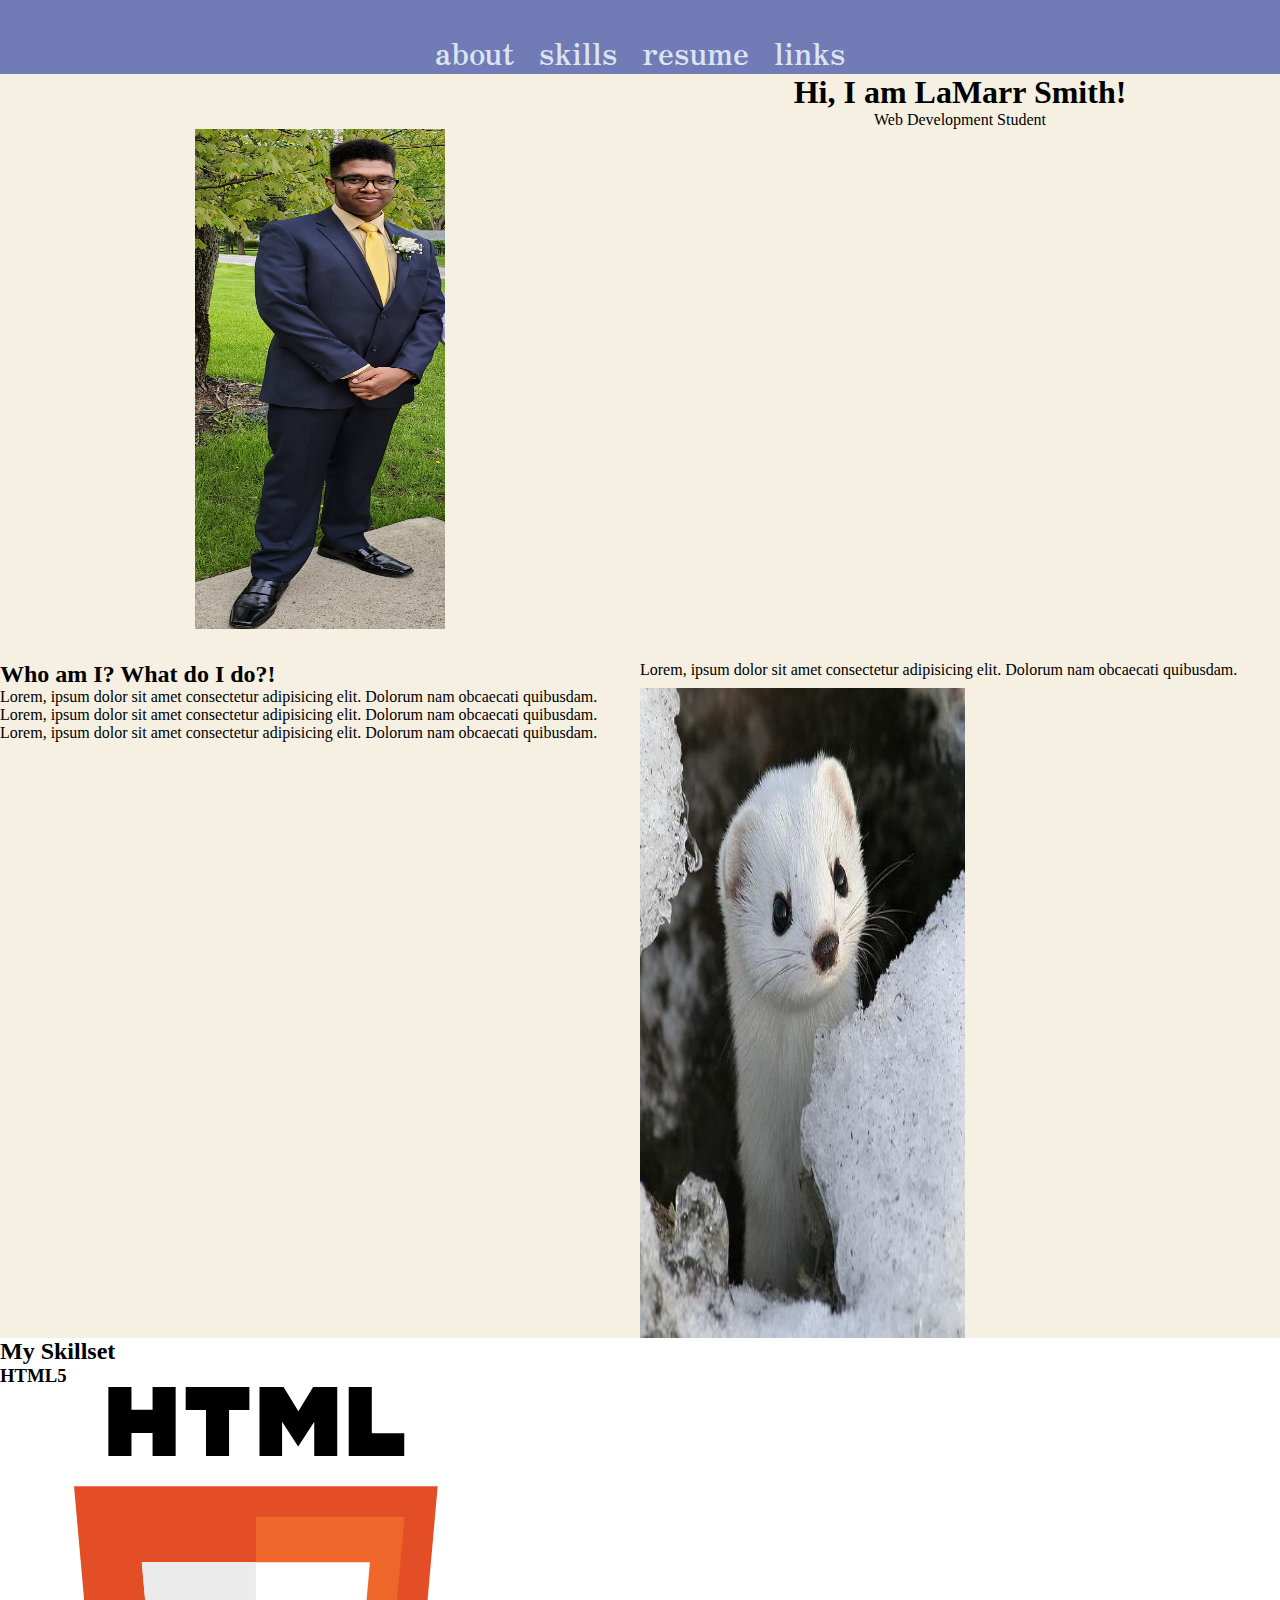
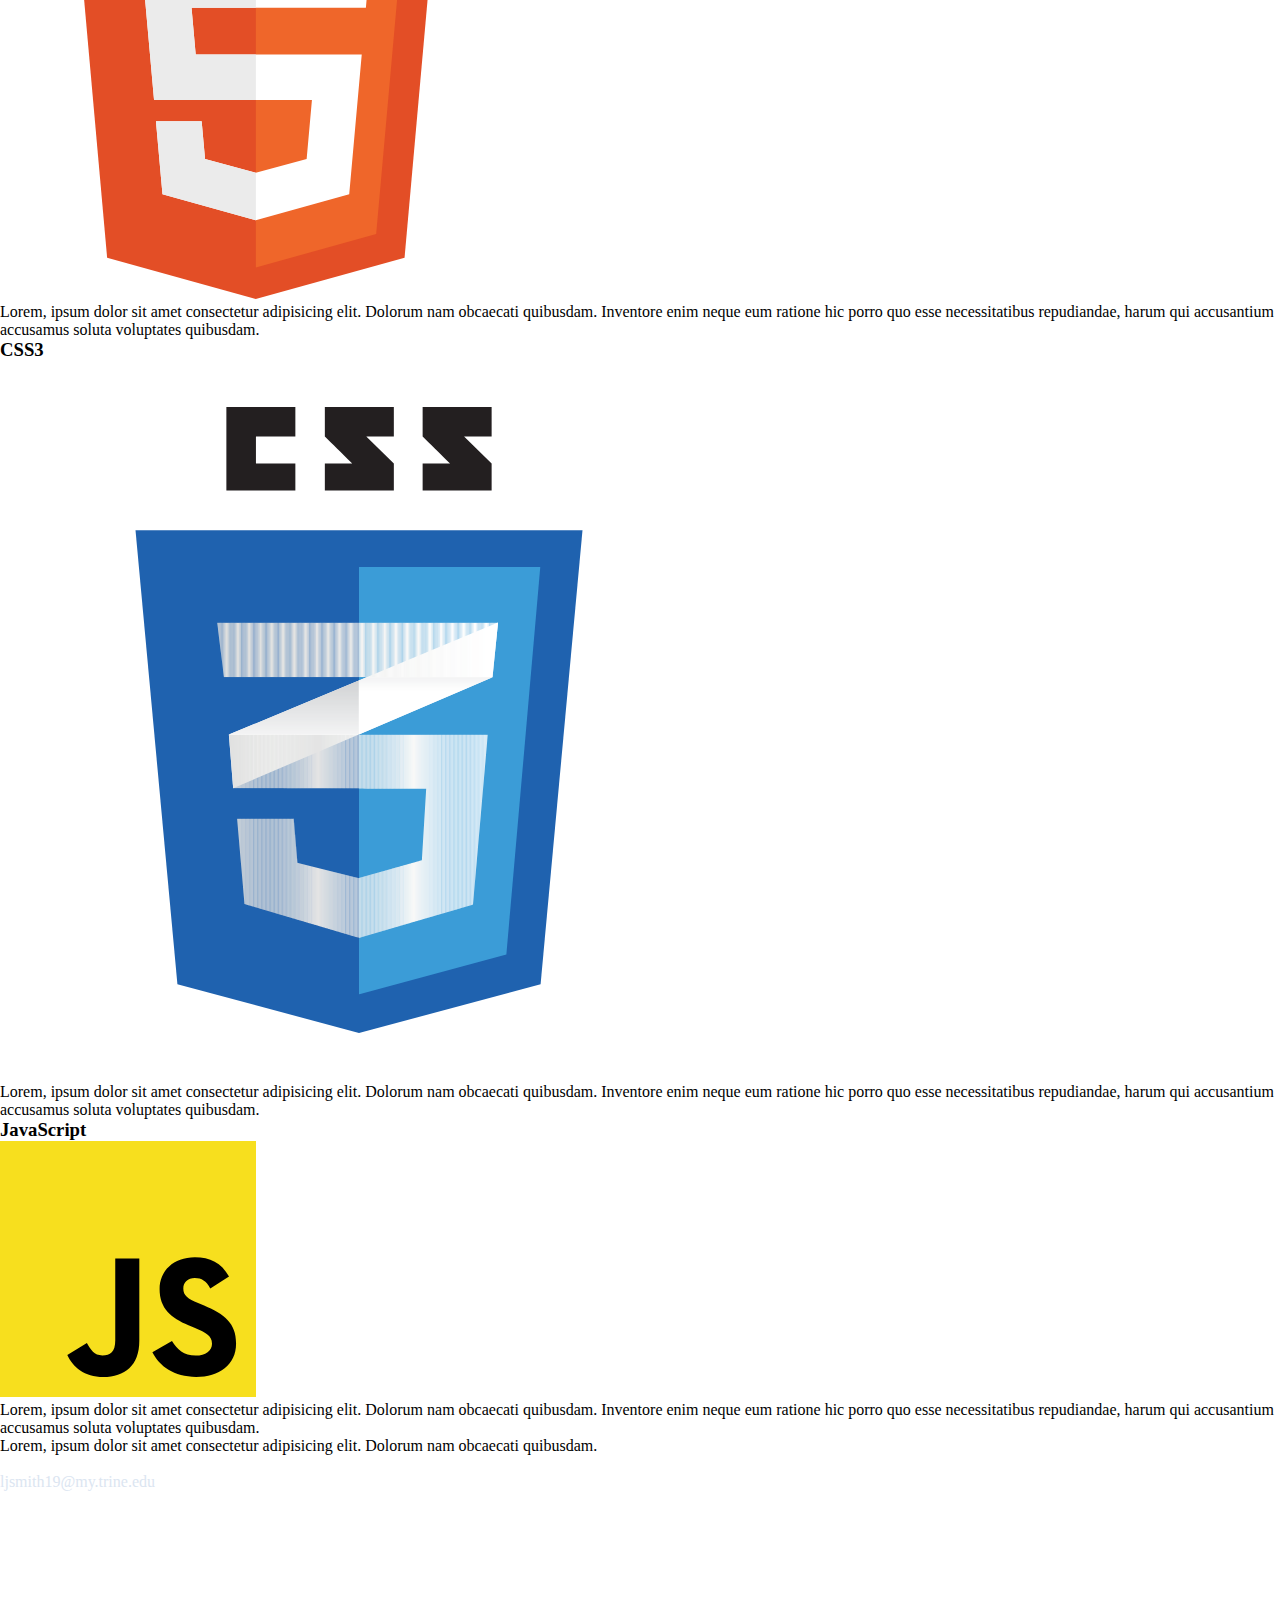
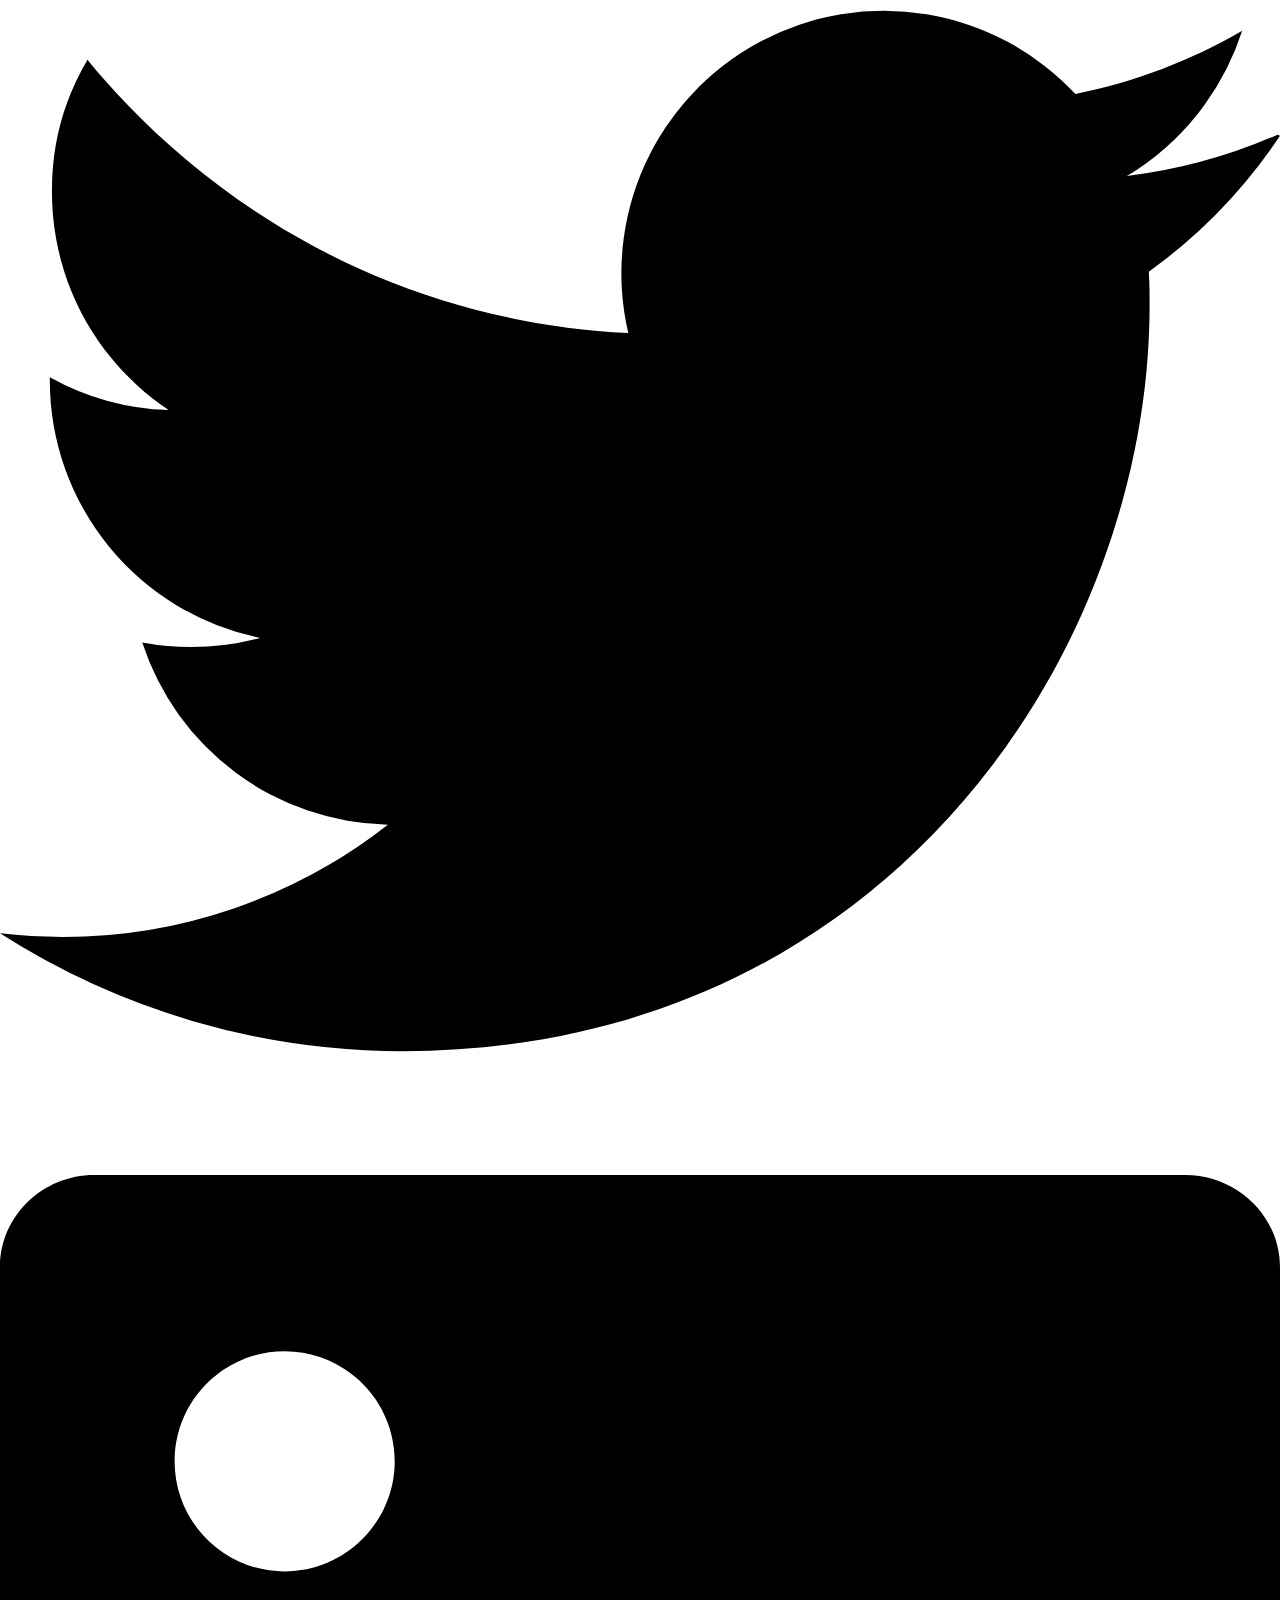
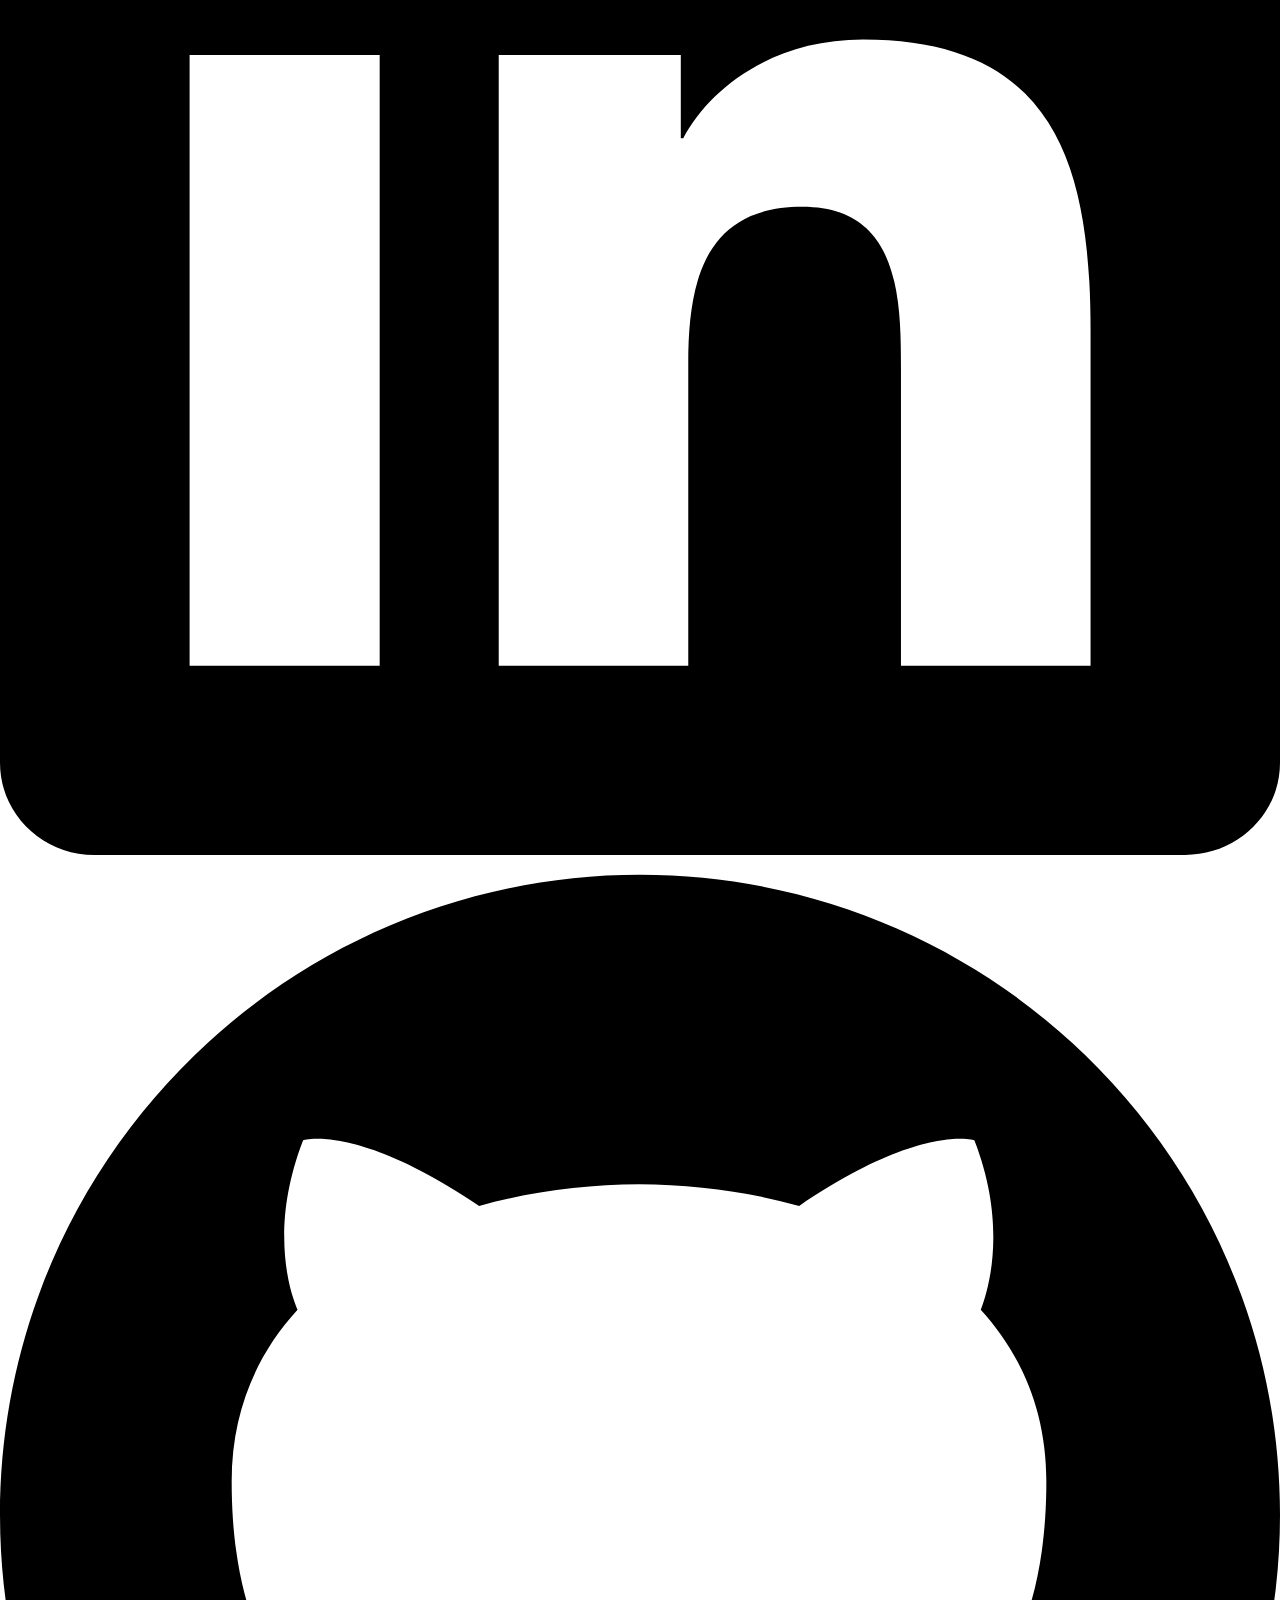
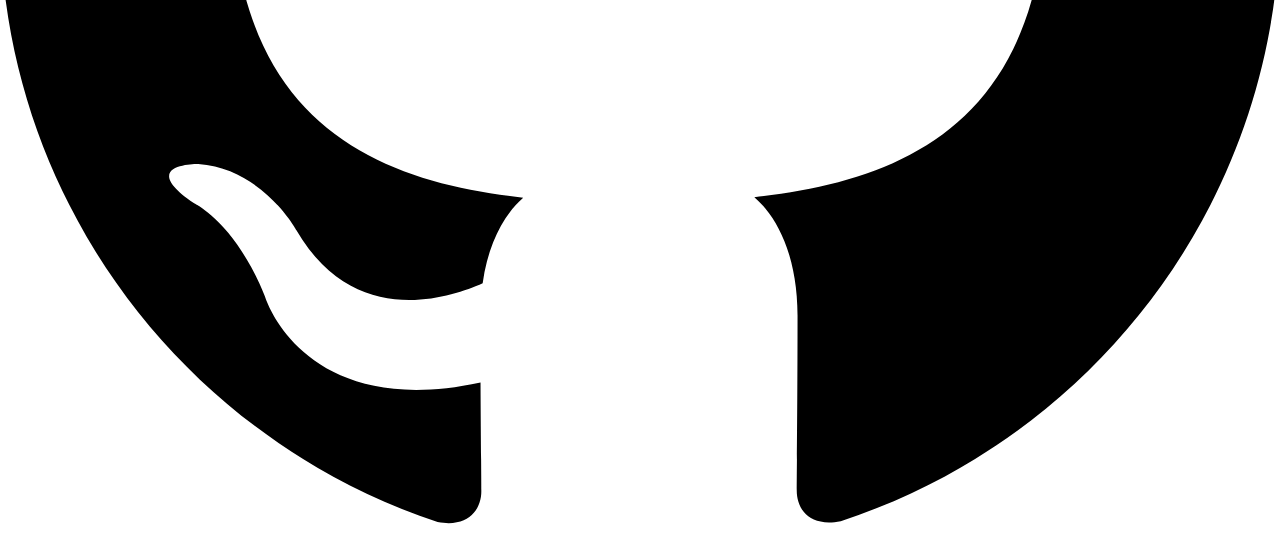
==== commit 8df593a8: "Adding Grid style" ====
--- a/index.html
+++ b/index.html
@@ -29,21 +29,24 @@
             Hi, I am <strong>LaMarr Smith!</strong>
         </h1>
         <p class="section-bio">Web Development Student</p>
-        <img src="./imgs/lamarr_smith_photo.jpg" alt="Picture of me! LaMarr Smith!">
+        <img src="./imgs/lamarr_smith_photo.jpg" 
+        alt="Picture of me! LaMarr Smith!"
+        id="section-img"
+        >
     </section>
 
     <!--A little about me-->
     <section class="about-me" id="about">
         <h2 class="about-header">Who am I? What do I do?!</h2>
         <p class="section-about-description">
-
+            Lorem, ipsum dolor sit amet consectetur adipisicing elit. Dolorum nam obcaecati quibusdam.
         </p>
         <div class="about-me-description">
             <p>Lorem, ipsum dolor sit amet consectetur adipisicing elit. Dolorum nam obcaecati quibusdam.</p>
             <p>Lorem, ipsum dolor sit amet consectetur adipisicing elit. Dolorum nam obcaecati quibusdam.</p>
             <p>Lorem, ipsum dolor sit amet consectetur adipisicing elit. Dolorum nam obcaecati quibusdam.</p>
         </div>
-        <img src="./imgs/pissedoffweasel.jpg" alt="Another beautiful picture of yours truly!">
+        <img src="./imgs/pissedoffweasel.jpg" alt="Another beautiful picture of yours truly!" id="about-img">
     </section>
 
 
--- a/styles.css
+++ b/styles.css
@@ -44,25 +44,44 @@
 .n-links, a:hover{
     color: #ffff;
 }
-@media all and (max-width: 600px){
-    .navbar-container {
-        flex-wrap: wrap;
-    }
-
-    .navbar-links {
-        flex-basis: 50%;
-    }
-}
-@media all and (max-width: 400px){
-    .navbar-links {
-        flex-basis: 100%;
-    }
-    .n-links {
-        order: 1;
-    }
-}
 
 /* Portfolio Intro Section */
 .intro {
-    background-color: #FFFBF1;
-}+    display: grid;
+    grid-template-columns: 2fr 2fr ;
+    background-color: #f5f0e1;
+    justify-items: center;
+    align-items: center;
+}
+#section-img {
+    grid-column-start: 1;
+    width: 250px;
+    height: 500px;
+    padding-bottom: 2em;
+}
+.intro-header, .section-bio {
+    grid-column-start: 2;
+ 
+}
+
+.intro-header{
+
+}
+
+/* About me section */
+.about-me {
+    background: #f5f0e1;
+    display: grid;
+    grid-template-columns: 2fr 2fr;
+}
+
+.about-header {
+
+}
+
+#about-img {
+    width: 325px;
+    height: 650px;
+    
+}
+
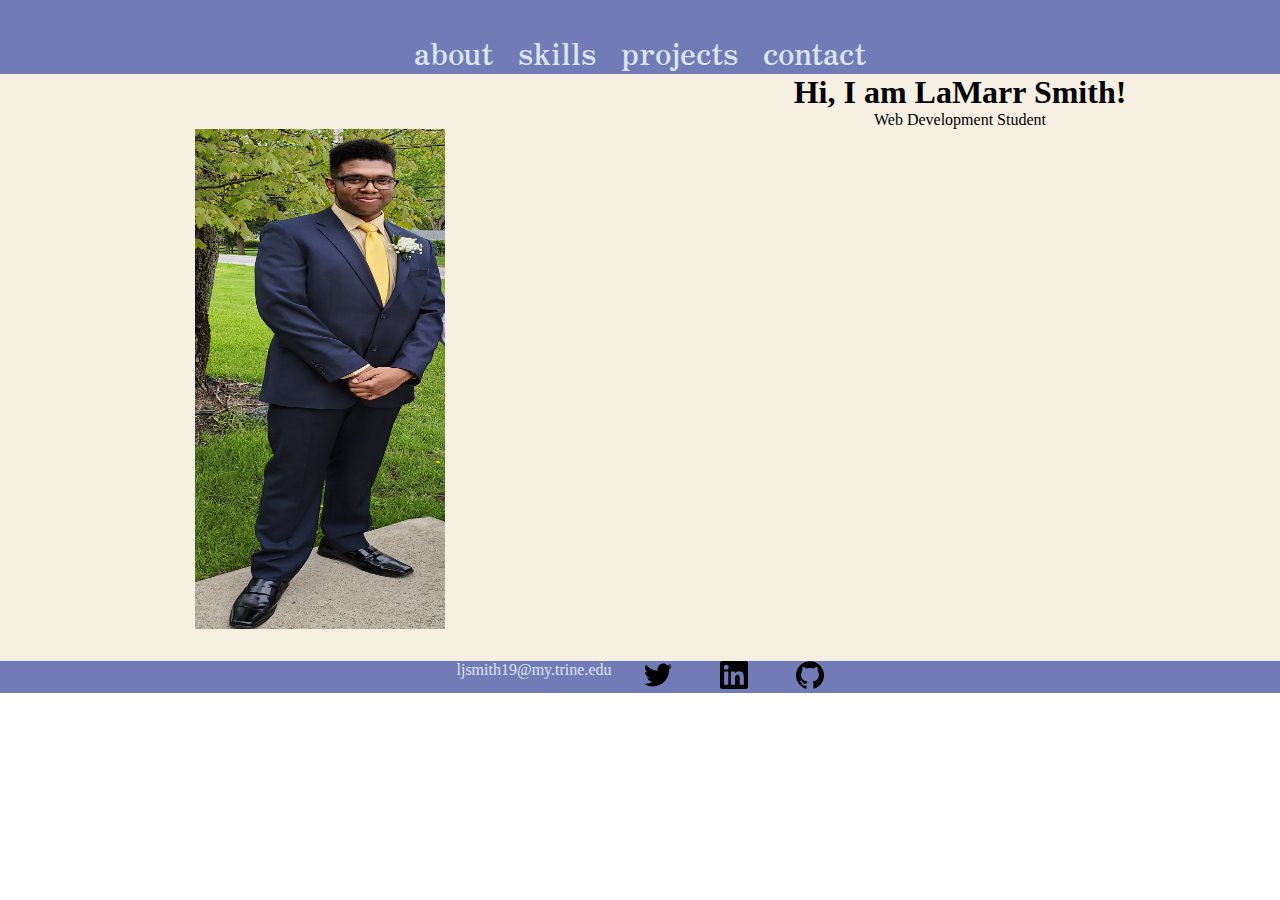
==== commit da0fe058: "Added pages and restyling layout design" ====
--- a/index.html
+++ b/index.html
@@ -15,10 +15,10 @@
     <header>
         <nav class="navbar-container">
             <ul class="navbar-links">
-                <li class="n-links" id="n-item1"><a href="#about">about</a></li>
-                <li class="n-links" id="n-item2"><a href="#skills">skills</a></li>
-                <li class="n-links" id="n-item3"><a href="#">resume</a></li>
-                <li class="n-links" id="n-item4"><a href="#">links</a></li> 
+                <li class="n-links" id="n-item1"><a href="about.html">about</a></li>
+                <li class="n-links" id="n-item2"><a href="skills.html">skills</a></li>
+                <li class="n-links" id="n-item3"><a href="projects.html">projects</a></li>
+                <li class="n-links" id="n-item4"><a href="#">contact</a></li> 
             </ul>
         </nav>
     </header>
@@ -35,109 +35,17 @@
         >
     </section>
 
-    <!--A little about me-->
-    <section class="about-me" id="about">
-        <h2 class="about-header">Who am I? What do I do?!</h2>
-        <p class="section-about-description">
-            Lorem, ipsum dolor sit amet consectetur adipisicing elit. Dolorum nam obcaecati quibusdam.
-        </p>
-        <div class="about-me-description">
-            <p>Lorem, ipsum dolor sit amet consectetur adipisicing elit. Dolorum nam obcaecati quibusdam.</p>
-            <p>Lorem, ipsum dolor sit amet consectetur adipisicing elit. Dolorum nam obcaecati quibusdam.</p>
-            <p>Lorem, ipsum dolor sit amet consectetur adipisicing elit. Dolorum nam obcaecati quibusdam.</p>
-        </div>
-        <img src="./imgs/pissedoffweasel.jpg" alt="Another beautiful picture of yours truly!" id="about-img">
-    </section>
-
-
-
-    <!--- My Current Skillset -->
-    <section class="skill-set" id="skills">
-        <h2 class="skills-header">My Skillset</h2>
-        <div class="skills">
-            <div class="skill-1">
-                <h3>HTML5</h3>
-                <embed
-                src="/imgs/html5.svg"
-                >
-                <p>Lorem, ipsum dolor sit amet consectetur adipisicing elit. Dolorum nam obcaecati quibusdam. 
-                    Inventore enim neque eum ratione hic porro quo esse necessitatibus repudiandae, 
-                    harum qui accusantium accusamus soluta voluptates quibusdam.</p>
-            </div>
-            <div class="skill-2">
-                <h3>CSS3</h3>
-                <embed
-                src="./imgs/css3.svg"
-                >
-                <p>Lorem, ipsum dolor sit amet consectetur adipisicing elit. Dolorum nam obcaecati quibusdam. 
-                    Inventore enim neque eum ratione hic porro quo esse necessitatibus repudiandae, 
-                    harum qui accusantium accusamus soluta voluptates quibusdam.</p>
-            </div>
-            <div class="skill-3">
-                <h3>JavaScript</h3>
-                <embed
-                src="./imgs/javascriptlogo.svg"
-                >
-                <p>Lorem, ipsum dolor sit amet consectetur adipisicing elit. Dolorum nam obcaecati quibusdam. 
-                    Inventore enim neque eum ratione hic porro quo esse necessitatibus repudiandae, 
-                    harum qui accusantium accusamus soluta voluptates quibusdam.</p>
-            </div>
-        </div>
-    </section>
-
-    <!-- Some work that I have done -->
-    <section class="my-work" id="work">
-        <h2 class="work-header"></h2>
-        <p class="work-description">
-            Lorem, ipsum dolor sit amet consectetur adipisicing elit. Dolorum nam obcaecati quibusdam.
-        </p>
-        <div class="portfolio">
-            <!-- Portfolio Item #1 -->
-            <a href="#" class="portfolio-item">
-                <img src="" alt="" class="portfolio-img">
-            </a>
-
-            <!-- Portfolio Item #1 -->
-            <a href="#" class="portfolio-item">
-                <img src="" alt="" class="portfolio-img">
-            </a>
-
-            <!-- Portfolio Item #1 -->
-            <a href="#" class="portfolio-item">
-                <img src="" alt="" class="portfolio-img">
-            </a>
-
-            <!-- Portfolio Item #1 -->
-            <a href="#" class="portfolio-item">
-                <img src="" alt="" class="portfolio-img">
-            </a>
-
-            <!-- Portfolio Item #1 -->
-            <a href="#" class="portfolio-item">
-                <img src="" alt="" class="portfolio-img">
-            </a>
-
-            <!-- Portfolio Item #1 -->
-            <a href="#" class="portfolio-item">
-                <img src="" alt="" class="portfolio-img">
-            </a>
-        </div>
-    </section>
-
     <!-- Footer -->
     <footer>
-        <a href="ljsmith19@my.trine.edu" class="footer-link">ljsmith19@my.trine.edu</a>
-        <ul class="footer-list">
-            <li class="social-list-items">
-                <a class="social-list-link" href="https://twitter.com"><img src="./imgs/twitter.svg"></a>
-            </li>
-            <li class="social-list-items">
-                <a class="social-list-link" href="https://linkedin.com"><img src="./imgs/linkedin.svg"></a>
-            </li>
-            <li class="social-list-items">
-                <a class="social-list-link" href="https://github.com"><img src="./imgs/github.svg"></a>
-            </li>
-        </ul>
+        <div class="footer-bar">
+            <p><a href="ljsmith19@my.trine.edu">ljsmith19@my.trine.edu</a></p>
+        </div>
+        <span class="social-bar">
+            <a href="twitter.com" class="social-link"> <img class="social-img" src="./imgs/twitter.svg" alt="Link to my Twitter"></a>
+            <a href="linkedin.com" class="social-link"> <img class="social-img" src="./imgs/linkedin.svg" alt="Link to my LinkedIN"></a>
+            <a href="github.io" class="social-link"> <img class="social-img" src="./imgs/github.svg" alt="Link to my Github"></a>
+        </span>
+      
     </footer>
 </body>
 </html>--- a/styles.css
+++ b/styles.css
@@ -5,7 +5,9 @@
 }
 
 body {
-    
+    min-height: 100vh;
+    display: flex;
+    flex-direction: column;
 }
 
 @font-face {
@@ -64,9 +66,6 @@
  
 }
 
-.intro-header{
-
-}
 
 /* About me section */
 .about-me {
@@ -75,9 +74,6 @@
     grid-template-columns: 2fr 2fr;
 }
 
-.about-header {
-
-}
 
 #about-img {
     width: 325px;
@@ -85,3 +81,24 @@
     
 }
 
+/* Footer Styles */
+footer{
+    display: flex;
+    gap: 2em;
+    justify-content: center;
+    align-content: center;
+    background-color: #717cb7;
+}
+.footer-list {
+    flex-direction: row;
+}
+.social-bar {
+    display: flex;
+    gap: 3em;
+}
+
+.social-img {
+    width: 1.75em;
+    height: 1.75em;
+    
+}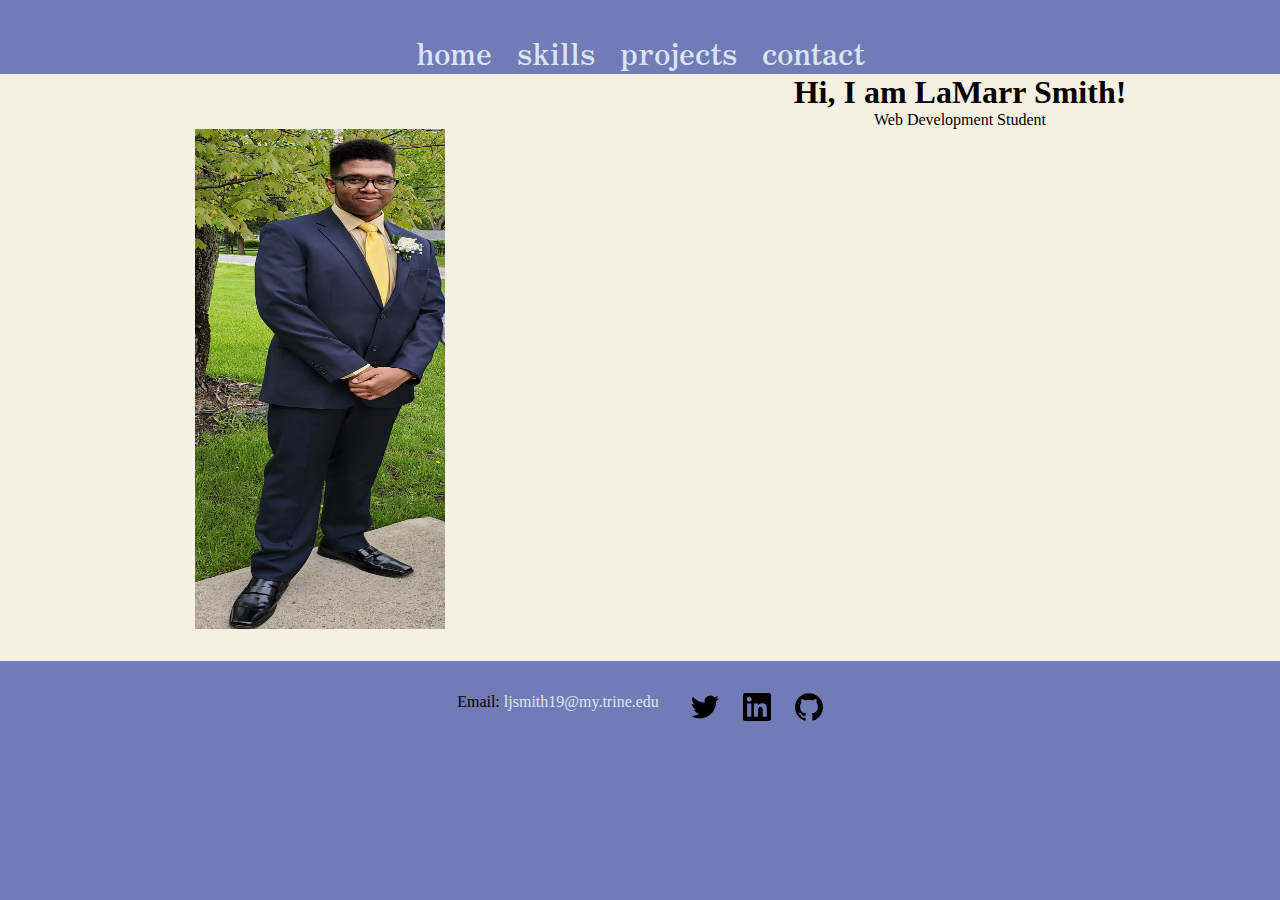
==== commit 297c7b31: "Navbar and footer are done" ====
--- a/index.html
+++ b/index.html
@@ -15,7 +15,7 @@
     <header>
         <nav class="navbar-container">
             <ul class="navbar-links">
-                <li class="n-links" id="n-item1"><a href="about.html">about</a></li>
+                <li class="n-links" id="n-item1"><a href="index.html">home</a></li>
                 <li class="n-links" id="n-item2"><a href="skills.html">skills</a></li>
                 <li class="n-links" id="n-item3"><a href="projects.html">projects</a></li>
                 <li class="n-links" id="n-item4"><a href="#">contact</a></li> 
@@ -34,18 +34,19 @@
         id="section-img"
         >
     </section>
+    
 
     <!-- Footer -->
-    <footer>
+    <footer>   
         <div class="footer-bar">
-            <p><a href="ljsmith19@my.trine.edu">ljsmith19@my.trine.edu</a></p>
+            <p>Email: <a href="ljsmith19@my.trine.edu">ljsmith19@my.trine.edu</a></p>
+            <span class="social-bar">
+                <a href="twitter.com" class="social-link"> <img class="social-img" src="./imgs/twitter.svg" alt="Link to my Twitter"></a>
+                <a href="linkedin.com" class="social-link"> <img class="social-img" src="./imgs/linkedin.svg" alt="Link to my LinkedIN"></a>
+                <a href="github.io" class="social-link"> <img class="social-img" src="./imgs/github.svg" alt="Link to my Github"></a>
+            </span>
+          
         </div>
-        <span class="social-bar">
-            <a href="twitter.com" class="social-link"> <img class="social-img" src="./imgs/twitter.svg" alt="Link to my Twitter"></a>
-            <a href="linkedin.com" class="social-link"> <img class="social-img" src="./imgs/linkedin.svg" alt="Link to my LinkedIN"></a>
-            <a href="github.io" class="social-link"> <img class="social-img" src="./imgs/github.svg" alt="Link to my Github"></a>
-        </span>
-      
     </footer>
 </body>
 </html>--- a/styles.css
+++ b/styles.css
@@ -5,8 +5,8 @@
 }
 
 body {
+    display: flex;
     min-height: 100vh;
-    display: flex;
     flex-direction: column;
 }
 
@@ -84,17 +84,20 @@
 /* Footer Styles */
 footer{
     display: flex;
+    flex: 1;
     gap: 2em;
     justify-content: center;
-    align-content: center;
     background-color: #717cb7;
 }
-.footer-list {
+.footer-bar {
+    display: inline-flex;
     flex-direction: row;
+    padding-top: 2em;
+    gap: 2em;
 }
 .social-bar {
     display: flex;
-    gap: 3em;
+    gap: 1.5em;
 }
 
 .social-img {
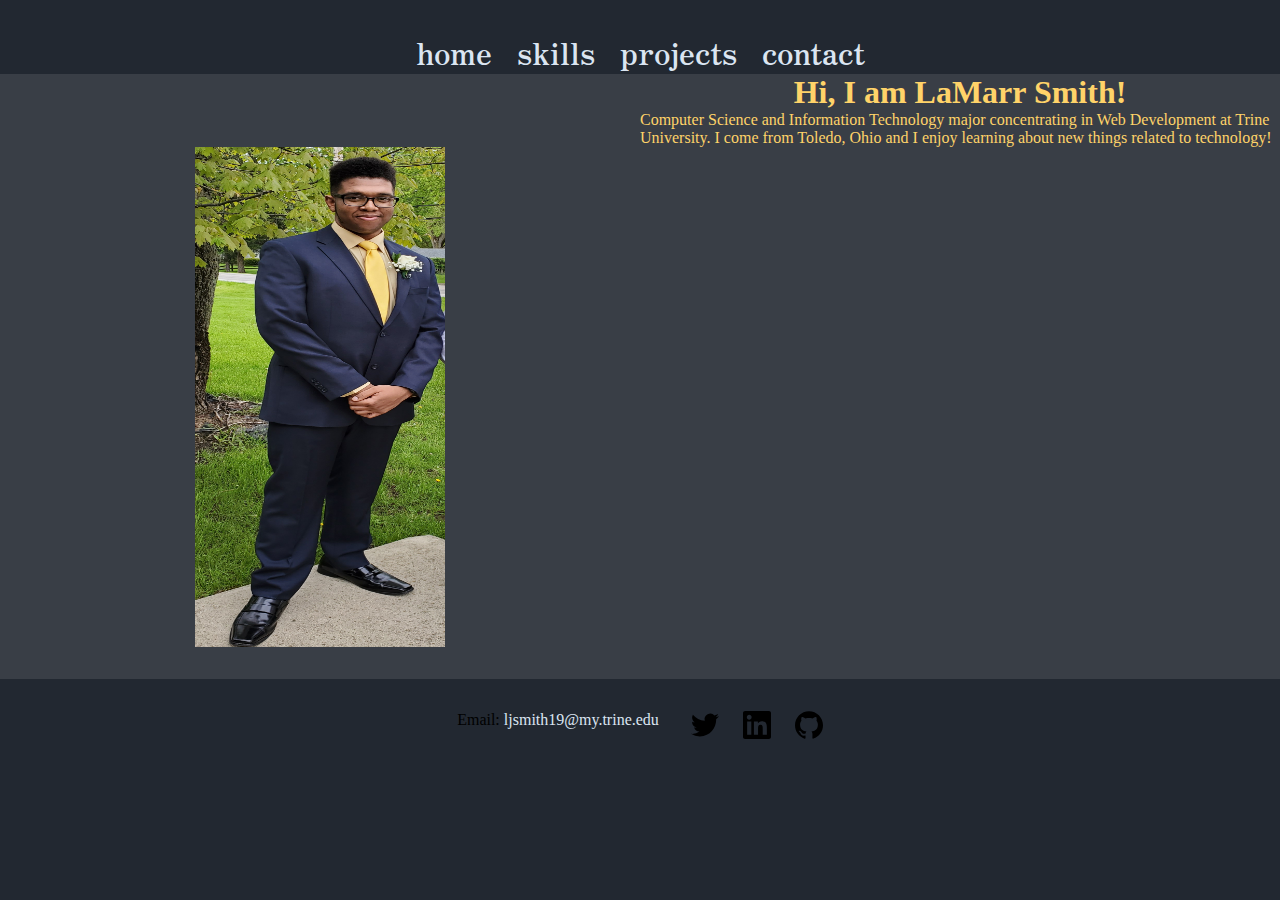
==== commit f5691bc9: "Added grid styles" ====
--- a/index.html
+++ b/index.html
@@ -28,7 +28,9 @@
         <h1 class="intro-header">
             Hi, I am <strong>LaMarr Smith!</strong>
         </h1>
-        <p class="section-bio">Web Development Student</p>
+        <p class="section-bio">Computer Science and Information Technology major concentrating in Web Development at Trine University.
+            I come from Toledo, Ohio and I enjoy learning about new things related to technology!
+        </p>
         <img src="./imgs/lamarr_smith_photo.jpg" 
         alt="Picture of me! LaMarr Smith!"
         id="section-img"
--- a/styles.css
+++ b/styles.css
@@ -19,7 +19,7 @@
 
 /*Navbar Styles */
 header {
-    background-color: #717cb7;
+    background-color: #222831;
 }
 .navbar-container {
     display: flex;
@@ -51,9 +51,10 @@
 .intro {
     display: grid;
     grid-template-columns: 2fr 2fr ;
-    background-color: #f5f0e1;
+    background-color: #393E46;
     justify-items: center;
     align-items: center;
+    color: #FFD369;
 }
 #section-img {
     grid-column-start: 1;
@@ -66,20 +67,15 @@
  
 }
 
+/* Skills Styles */
+.skills {
+    display: grid;
+    grid-template-columns: repeat(3, 1fr);
+    grid-template-rows: auto;
+    background-color: #393E46;
 
-/* About me section */
-.about-me {
-    background: #f5f0e1;
-    display: grid;
-    grid-template-columns: 2fr 2fr;
 }
 
-
-#about-img {
-    width: 325px;
-    height: 650px;
-    
-}
 
 /* Footer Styles */
 footer{
@@ -87,7 +83,7 @@
     flex: 1;
     gap: 2em;
     justify-content: center;
-    background-color: #717cb7;
+    background-color: #222831;
 }
 .footer-bar {
     display: inline-flex;
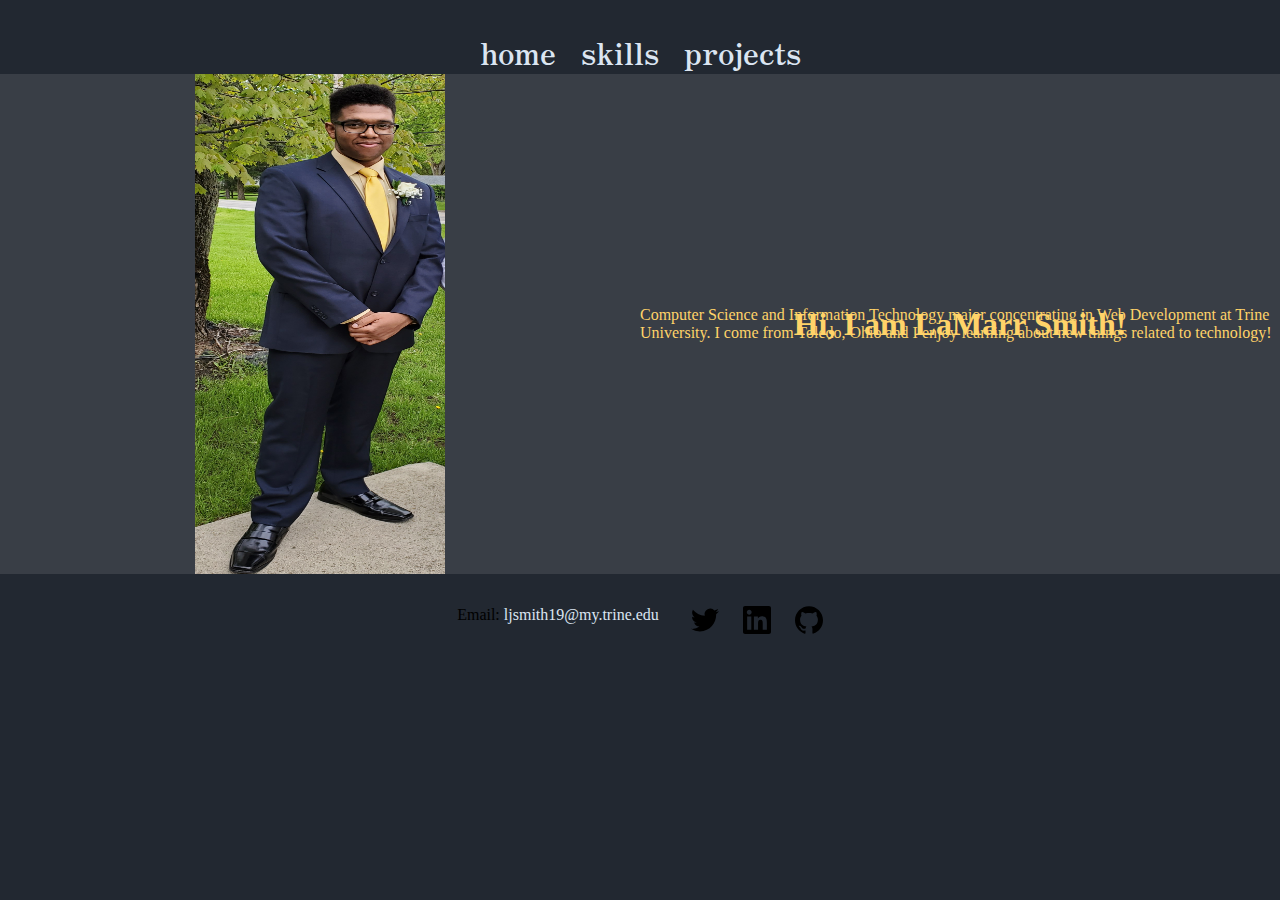
==== commit a8e411c8: "Commit 2" ====
--- a/index.html
+++ b/index.html
@@ -17,8 +17,7 @@
             <ul class="navbar-links">
                 <li class="n-links" id="n-item1"><a href="index.html">home</a></li>
                 <li class="n-links" id="n-item2"><a href="skills.html">skills</a></li>
-                <li class="n-links" id="n-item3"><a href="projects.html">projects</a></li>
-                <li class="n-links" id="n-item4"><a href="#">contact</a></li> 
+                <li class="n-links" id="n-item3"><a href="projects.html">projects</a></li> 
             </ul>
         </nav>
     </header>
@@ -44,8 +43,8 @@
             <p>Email: <a href="ljsmith19@my.trine.edu">ljsmith19@my.trine.edu</a></p>
             <span class="social-bar">
                 <a href="twitter.com" class="social-link"> <img class="social-img" src="./imgs/twitter.svg" alt="Link to my Twitter"></a>
-                <a href="linkedin.com" class="social-link"> <img class="social-img" src="./imgs/linkedin.svg" alt="Link to my LinkedIN"></a>
-                <a href="github.io" class="social-link"> <img class="social-img" src="./imgs/github.svg" alt="Link to my Github"></a>
+                <a href="https://www.linkedin.com/in/lamarr-smith-0017/" class="social-link"> <img class="social-img" src="./imgs/linkedin.svg" alt="Link to my LinkedIN"></a>
+                <a href="https://github.com/lamarr-smith17" class="social-link"> <img class="social-img" src="./imgs/github.svg" alt="Link to my Github"></a>
             </span>
           
         </div>
--- a/styles.css
+++ b/styles.css
@@ -50,21 +50,26 @@
 /* Portfolio Intro Section */
 .intro {
     display: grid;
-    grid-template-columns: 2fr 2fr ;
+    grid-template-columns: repeat(2, 1fr);
+    grid-template-rows: auto;
     background-color: #393E46;
     justify-items: center;
     align-items: center;
     color: #FFD369;
 }
 #section-img {
-    grid-column-start: 1;
+    grid-row-start: 2;
     width: 250px;
     height: 500px;
-    padding-bottom: 2em;
 }
-.intro-header, .section-bio {
+
+.intro-header {
     grid-column-start: 2;
- 
+    grid-row-start: 2;
+}
+.section-bio{
+    grid-column-start:2 ;
+    grid-row-start: 2;
 }
 
 /* Skills Styles */
@@ -73,7 +78,11 @@
     grid-template-columns: repeat(3, 1fr);
     grid-template-rows: auto;
     background-color: #393E46;
+    color: #FFD369;
+}
 
+.skill-details{
+    max-width: 300px;
 }
 
 
